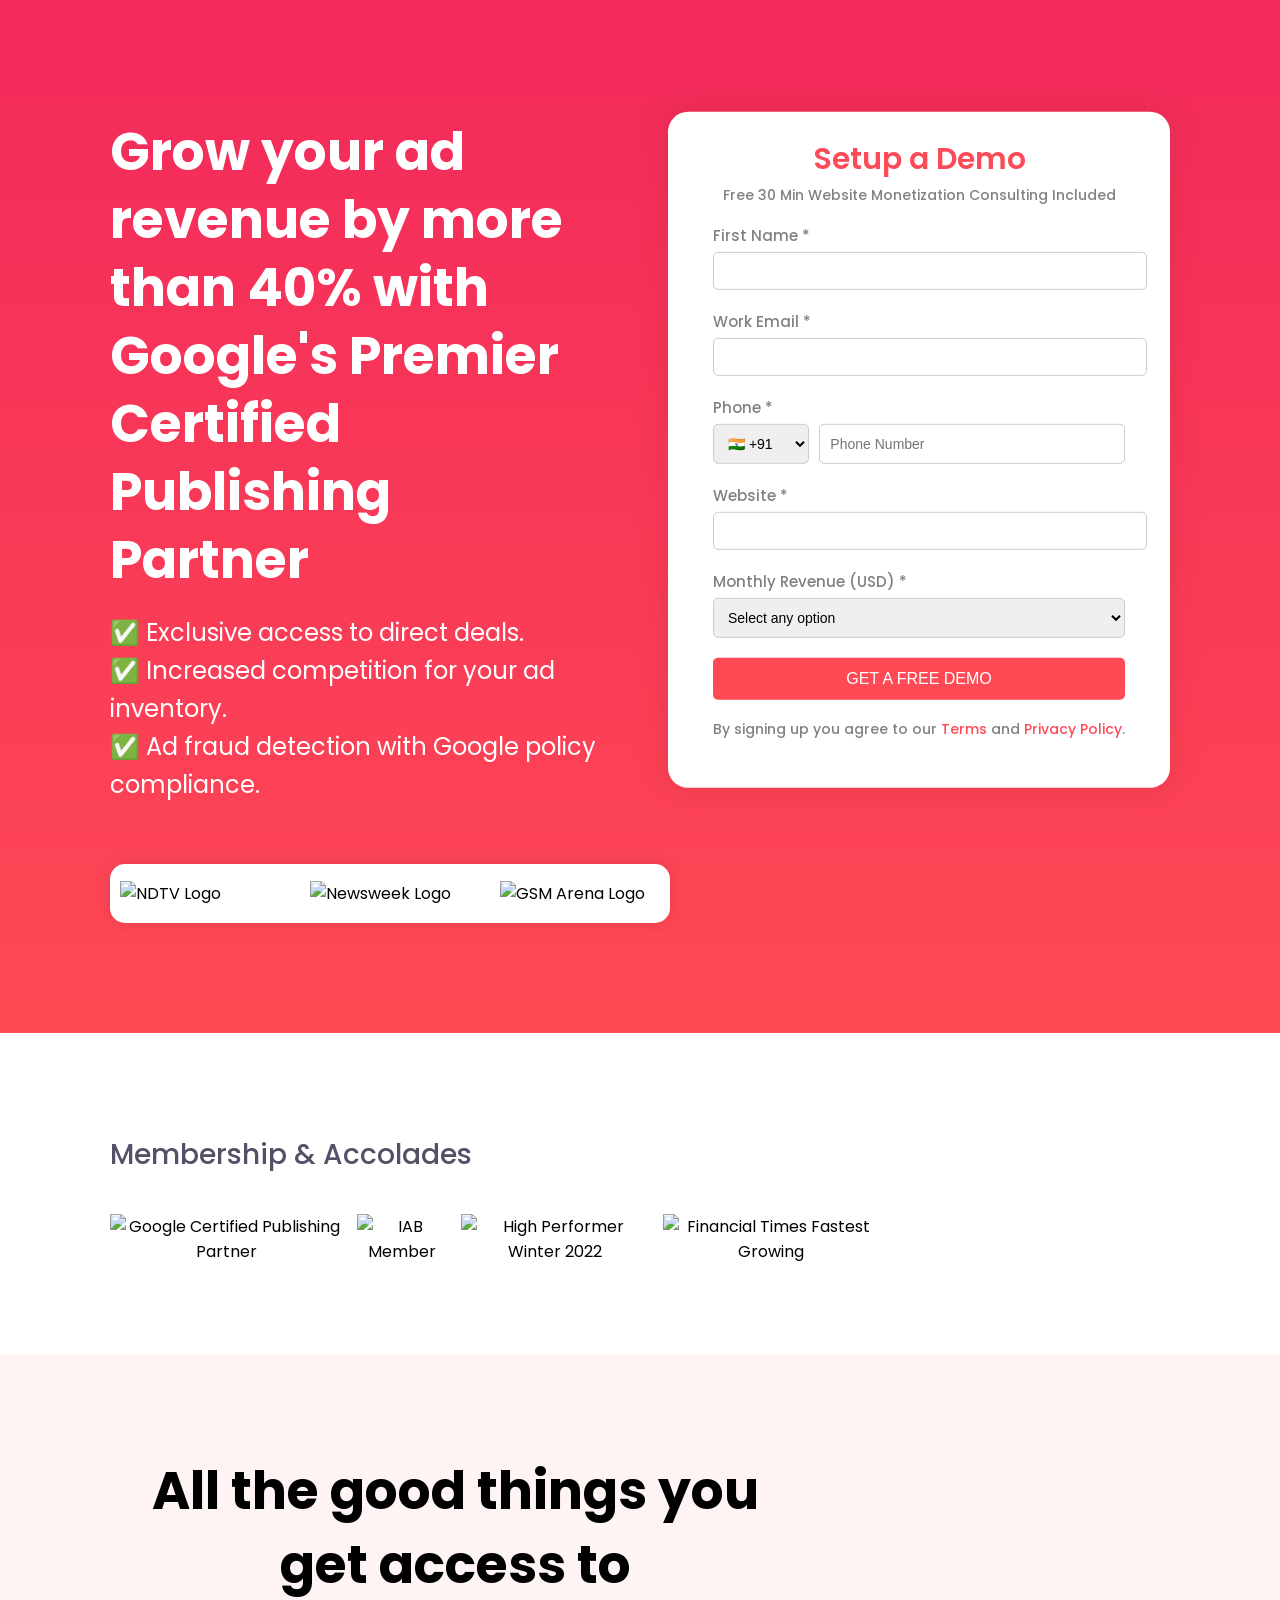
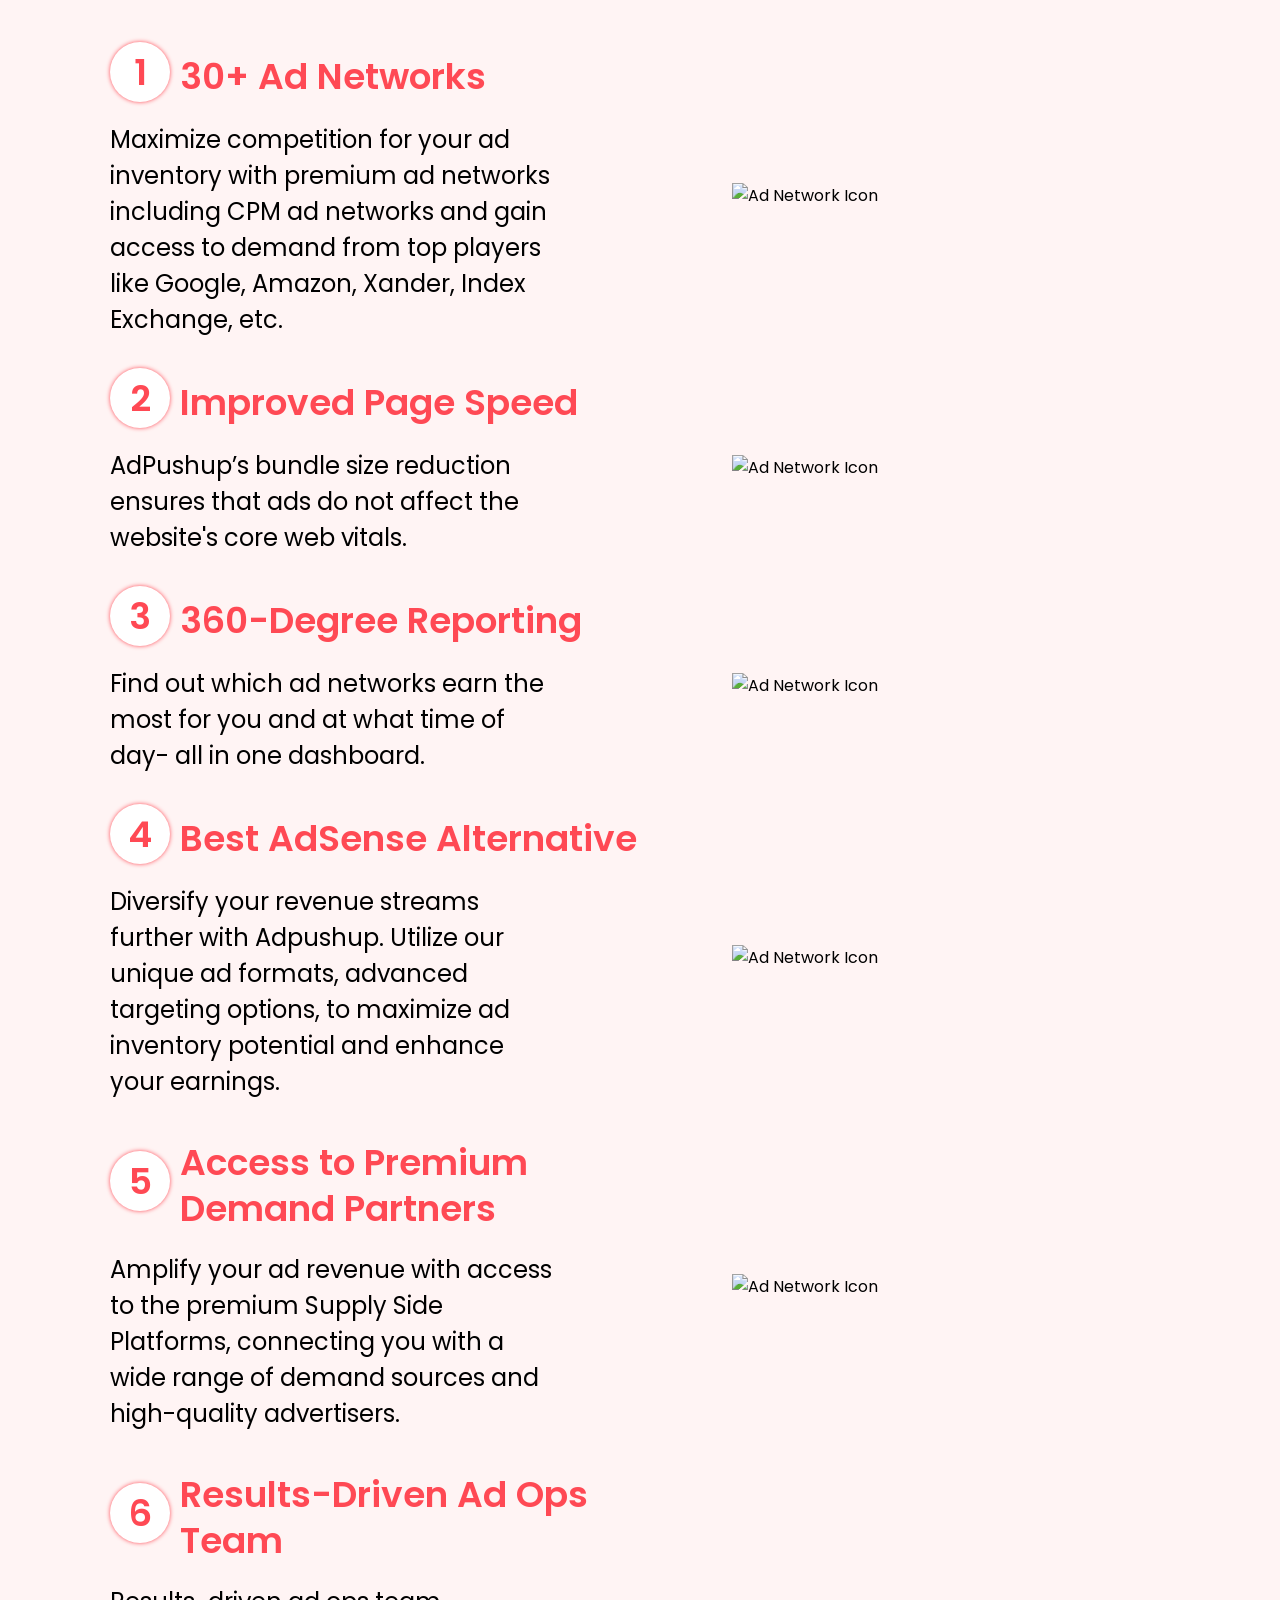
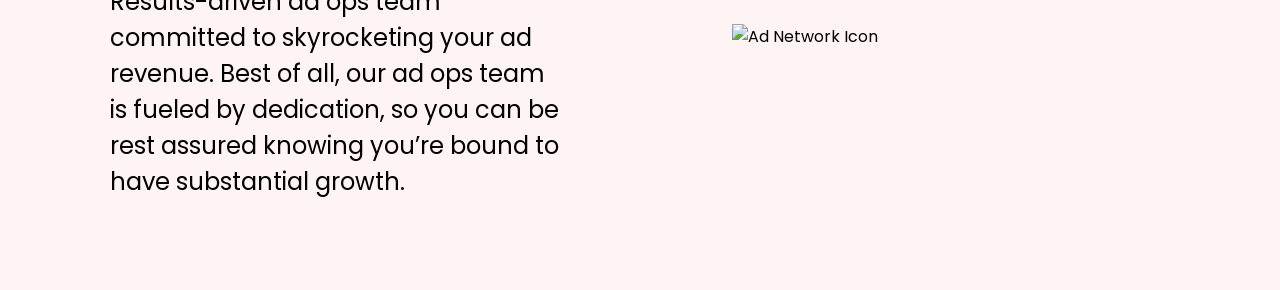
==== index.html @ ae507a61 "Some fixes" ====
<!DOCTYPE html>
<html lang="en">
  <head>
    <meta charset="UTF-8" />
    <meta name="viewport" content="width=device-width, initial-scale=1.0" />
    <link rel="stylesheet" href="./styles.css" />
    <!-- Swiper CSS -->
    <link
      rel="stylesheet"
      href="https://unpkg.com/swiper/swiper-bundle.min.css"
    />

    <title>Landing Page</title>
  </head>
  <body>
    <!-- Hero Section -->
    <section id="hero-section" class="hero-main_wrapper fade-in">
      <img
        class="main_logo"
        src="https://www.adpushup.com/publisher/wp-content/uploads/2021/06/AdPushup_Logo_New_Reverse.svg"
        alt=""
      />

      <h2 class="hero_text">
        Grow your ad revenue by more than 40% with Google's Premier Certified
        Publishing Partner
      </h2>

      <div class="facilities_main_wrapper">
        <div class="facility_item">✅ Exclusive access to direct deals.</div>
        <div class="facility_item">
          ✅ Increased competition for your ad inventory.
        </div>
        <div class="facility_item">
          ✅ Ad fraud detection with Google policy compliance.
        </div>
      </div>

      <div class="swiper-container logo-slider">
        <div class="swiper-wrapper">
          <div class="swiper-slide">
            <img
              src="https://www.adpushup.com/publisher/wp-content/uploads/2021/06/3.png"
              alt="NDTV Logo"
            />
          </div>
          <div class="swiper-slide">
            <img
              src="https://www.adpushup.com/publisher/wp-content/uploads/2021/06/5.png"
              alt="Newsweek Logo"
            />
          </div>
          <div class="swiper-slide">
            <img
              src="https://www.adpushup.com/publisher/wp-content/uploads/2021/06/6.png"
              alt="GSM Arena Logo"
            />
          </div>
          <div class="swiper-slide">
            <img
              src="https://www.adpushup.com/publisher/wp-content/uploads/2021/06/3.png"
              alt="NDTV Logo"
            />
          </div>
          <div class="swiper-slide">
            <img
              src="https://www.adpushup.com/publisher/wp-content/uploads/2021/06/5.png"
              alt="Newsweek Logo"
            />
          </div>
          <div class="swiper-slide">
            <img
              src="https://www.adpushup.com/publisher/wp-content/uploads/2021/06/6.png"
              alt="GSM Arena Logo"
            />
          </div>
        </div>
      </div>
    </section>

    <!-- Membership & Accolades Section -->
    <section class="membership-section fade-in-section">
      <h2>Membership & Accolades</h2>

      <div class="accolades-container">
        <div class="accolade">
          <img
            src="https://www.adpushup.com/publisher/wp-content/uploads/2023/07/premier_badge_large-1.png"
            alt="Google Certified Publishing Partner"
            class="google_certificates"
            width="262"
            height="98"
          />
        </div>
        <div class="accolade">
          <img
            src="https://www.adpushup.com/publisher/wp-content/uploads/2021/06/IAB-Member-Seal@2x.png"
            alt="IAB Member"
            class="IAB_member"
            width="120"
            height="124"
          />
        </div>
        <div class="accolade">
          <img
            src="https://www.adpushup.com/publisher/wp-content/uploads/2021/12/medal-1.png"
            alt="High Performer Winter 2022"
            class="high_performer_winter"
            width="94"
            height="122"
          />
        </div>
        <div class="accolade">
          <img
            src="https://www.adpushup.com/publisher/wp-content/uploads/2022/05/FT_US_FGC2022_RGB-1-e1653280034769.png"
            alt="Financial Times Fastest Growing"
            width="262"
            height="69"
          />
        </div>
      </div>
    </section>

    <!-- Features section -->
    <section class="features-section">
      <div style="max-width: 768px; width: 100%">
        <h2 class="fade-in-section">All the good things you get access to</h2>

        <div class="feature_items">
          <div class="feature-item fade-in-section">
            <div class="feature-content">
              <div style="display: flex; align-items: center">
                <div class="feature-number">
                  <span>1</span>
                </div>

                <h3 class="feature-heading">30+ Ad Networks</h3>
              </div>

              <div class="feature-text">
                <p>
                  Maximize competition for your ad inventory with premium ad
                  networks including CPM ad networks and gain access to demand
                  from top players like Google, Amazon, Xander, Index Exchange,
                  etc.
                </p>
              </div>
            </div>
            <div class="feature-icon">
              <img
                src="https://www.adpushup.com/publisher/wp-content/uploads/2021/06/New-Ad-Networks-1.png"
                alt="Ad Network Icon"
                width="215"
                height="215"
              />
            </div>
          </div>

          <div class="feature-item fade-in-section">
            <div class="feature-content">
              <div style="display: flex; align-items: center">
                <div class="feature-number">
                  <span>2</span>
                </div>

                <h3 class="feature-heading">Improved Page Speed</h3>
              </div>

              <div class="feature-text">
                <p>
                  AdPushup’s bundle size reduction ensures that ads do not
                  affect the website's core web vitals.
                </p>
              </div>
            </div>
            <div class="feature-icon">
              <img
                src="https://www.adpushup.com/publisher/wp-content/uploads/2021/06/Improved-Paged-Vitals.png"
                alt="Ad Network Icon"
                width="215"
                height="215"
              />
            </div>
          </div>

          <div class="feature-item fade-in-section">
            <div class="feature-content">
              <div style="display: flex; align-items: center">
                <div class="feature-number">
                  <span>3</span>
                </div>

                <h3 class="feature-heading">360-Degree Reporting</h3>
              </div>

              <div class="feature-text">
                <p>
                  Find out which ad networks earn the most for you and at what
                  time of day- all in one dashboard.
                </p>
              </div>
            </div>
            <div class="feature-icon">
              <img
                src="https://www.adpushup.com/publisher/wp-content/uploads/2021/06/360-Analytics-and-Reporting.png"
                alt="Ad Network Icon"
                width="215"
                height="215"
              />
            </div>
          </div>

          <div class="feature-item fade-in-section">
            <div class="feature-content">
              <div style="display: flex; align-items: center">
                <div class="feature-number">
                  <span>4</span>
                </div>

                <h3 class="feature-heading">Best AdSense Alternative</h3>
              </div>

              <div class="feature-text">
                <p>
                  Diversify your revenue streams further with Adpushup. Utilize
                  our unique ad formats, advanced targeting options, to maximize
                  ad inventory potential and enhance your earnings.
                </p>
              </div>
            </div>
            <div class="feature-icon">
              <img
                src="https://www.adpushup.com/publisher/wp-content/uploads/2023/08/image_2023_08_10T06_28_01_943Z-3-e1723121734849.png"
                alt="Ad Network Icon"
                width="215"
                height="215"
              />
            </div>
          </div>

          <div class="feature-item fade-in-section">
            <div class="feature-content">
              <div style="display: flex; align-items: center">
                <div class="feature-number">
                  <span>5</span>
                </div>

                <h3 class="feature-heading">
                  Access to Premium Demand Partners
                </h3>
              </div>

              <div class="feature-text">
                <p>
                  Amplify your ad revenue with access to the premium Supply Side
                  Platforms, connecting you with a wide range of demand sources
                  and high-quality advertisers.
                </p>
              </div>
            </div>
            <div class="feature-icon">
              <img
                src="https://www.adpushup.com/publisher/wp-content/uploads/2023/08/image_2023_08_10T06_28_06_429Z-3.png"
                alt="Ad Network Icon"
                width="215"
                height="215"
              />
            </div>
          </div>

          <div class="feature-item fade-in-section">
            <div class="feature-content">
              <div style="display: flex; align-items: center">
                <div class="feature-number">
                  <span>6</span>
                </div>

                <h3 class="feature-heading">Results-Driven Ad Ops Team</h3>
              </div>

              <div class="feature-text">
                <p>
                  Results-driven ad ops team committed to skyrocketing your ad
                  revenue. Best of all, our ad ops team is fueled by dedication,
                  so you can be rest assured knowing you’re bound to have
                  substantial growth.
                </p>
              </div>
            </div>
            <div class="feature-icon">
              <img
                src="https://www.adpushup.com/publisher/wp-content/uploads/2023/08/networking-1-1-150x150.png"
                alt="Ad Network Icon"
                width="215"
                height="215"
              />
            </div>
          </div>
        </div>
      </div>
    </section>

    <!-- Demo Form Section -->
    <div class="form-container">
      <h2>Setup a Demo</h2>
      <p>Free 30 Min Website Monetization Consulting Included</p>

      <form id="demoForm">
        <div>
          <label for="firstName">First Name <span>*</span></label>
          <input type="text" id="firstName" name="firstName" />
          <span class="error-message" id="firstNameError"></span>
        </div>

        <div>
          <label for="email">Work Email <span>*</span></label>
          <input type="email" id="email" name="email" />
          <span class="error-message" id="emailError"></span>
        </div>

        <div>
          <label for="phone">Phone <span>*</span></label>
          <div class="phone-input">
            <select id="countryCode">
              <option value="+91">🇮🇳 +91</option>
            </select>
            <input
              type="tel"
              id="phone"
              name="phone"
              placeholder="Phone Number"
            />
          </div>
          <span class="error-message" id="phoneError"></span>
        </div>

        <div>
          <label for="website">Website <span>*</span></label>
          <input type="url" id="website" name="website" />
          <span class="error-message" id="websiteError"></span>
        </div>

        <div>
          <label for="revenue">Monthly Revenue (USD) <span>*</span></label>
          <select id="revenue" name="revenue">
            <option value="">Select any option</option>
            <option value="1k-5k">1k-5k</option>
            <option value="5k-10k">5k-10k</option>
            <option value="10k-50k">10k-50k</option>
            <option value="50k+">50k+</option>
          </select>
          <span class="error-message" id="revenueError"></span>
        </div>

        <button type="submit">GET A FREE DEMO</button>
      </form>

      <p class="terms">
        By signing up you agree to our <a href="#">Terms</a> and
        <a href="#">Privacy Policy</a>.
      </p>
    </div>

    <div id="toast" class="toast">Form submitted successfully!</div>

    <!-- Scrips -->
    <script src="https://unpkg.com/swiper/swiper-bundle.min.js"></script>
    <script src="script.js"></script>
  </body>
</html>
---- styles.css ----
@import url('https://fonts.googleapis.com/css2?family=Poppins:ital,wght@0,100;0,200;0,300;0,400;0,500;0,600;0,700;0,800;0,900;1,100;1,200;1,300;1,400;1,500;1,600;1,700;1,800;1,900&display=swap');

body,
:root {
    margin: 0;
    padding: 0;
    font-family: Poppins;
    overflow-x: hidden;
}

/* Hero section styles  */
.hero-main_wrapper {
    padding: 50px 110px 110px;
    background-color: transparent;
    background-image: linear-gradient(360deg, #ff4954 0%, #f2295b 100%);
    min-height: calc(100vh - 160px);
}

.logo {
    vertical-align: middle;
    display: inline-block;
    height: 57px;
    max-width: 100%;
    border: none;
    border-radius: 0;
    box-shadow: none;
    width: 231px !important;
}

.hero_text {
    color: #fff;
    font-size: 52px;
    font-weight: 700;
    text-transform: none;
    line-height: 68px;
    letter-spacing: 0px;
    max-width: 470px;
    margin-bottom: 20px;
}

.facilities_main_wrapper {
    color: #fff;
    font-family: "Poppins", Sans-serif;
    font-size: 24px;
    font-weight: 400;
    text-transform: none;
    line-height: 38px;
    letter-spacing: 0px;
    max-width: 540px;
}

.facility_item {
    display: flex;
    align-items: center;
    gap: 10px;
}

/* Auto slider styles */
.logo-slider {
    max-width: 540px;
    width: 100%;
    padding: 17px 10px;
    background-color: #ffffff;
    border-radius: 15px;
    box-shadow: 0 0 15px rgba(0, 0, 0, 0.1);
    overflow: hidden;
    margin-top: 60px;
}

.swiper-slide {
    display: flex;
    justify-content: center;
    align-items: center;
}

.swiper-slide img {
    width: auto;
    height: 36px;
    object-fit: contain;
}


/* Membership & Accolades Section styles */
.membership-section {
    width: 80%;
    max-width: 768px;
    background-color: #ffffff;
    border-radius: 10px;
    text-align: center;
    padding: 80px 110px 90px;
}

.membership-section h2 {
    margin-bottom: 40px;
    text-align: left;
    color: #554f67;
    font-family: "Poppins", Sans-serif;
    font-size: 28px;
    font-weight: 500;
    line-height: 38px;
}

.accolades-container {
    display: flex;
    justify-content: space-between;
    gap: 14px;
    align-items: center;
}

.accolade {
    transition: transform 0.3s ease;
}

.accolade:hover {
    transform: translateY(-5px);
}

/* Features Section Styles */
.features-section {
    padding: 100px 110px 90px;
    background-color: #fff4f4;
}

.features-section h2 {
    color: #000;
    font-size: 52px;
    font-weight: 700;
    line-height: 74px;
    letter-spacing: 0px;
    text-align: center;
    max-width: 90%;
    margin: 0px;
    margin-bottom: 50px;
}

.feature_items {
    display: flex;
    flex-direction: column;
    align-items: start;
    gap: 40px;
}

.feature-item {
    display: flex;
    justify-content: space-between;
    align-items: center;
    border-radius: 10px;
    gap: 50px;
    width: 100%;
}

.feature-content {
    display: flex;
    text-align: left;
    gap: 20px;
    max-width: 70%;
    flex-direction: column;
}

.feature-number {
    font-weight: 600;
    min-height: 60px;
    min-width: 60px;
    height: 60px;
    width: 60px;
    border: none;
    border-radius: 100px;
    display: inline-block;
    vertical-align: middle;
    box-shadow: 0 0 4px #ff4954;
    text-align: center;
    line-height: 62px;
    margin-right: 10px;
    background: #fff;
    font-family: "Poppins", Sans-serif;
    font-size: 36px;
    margin-top: -10px;
    color: #ff4954;
}

.feature-heading {
    color: #ff4954;
    font-family: "Poppins", Sans-serif;
    font-size: 36px;
    font-weight: 600;
    text-transform: none;
    line-height: 46px;
    letter-spacing: 0px;
    margin: 0px;
    max-width: 690px;
}

.feature-text {
    color: #000;
    font-family: "Poppins", Sans-serif;
    font-size: 24px;
    font-weight: 400;
    line-height: 36px;
    margin: 0px;
    max-width: 450px;
}

.feature-text p {
    margin: 0px;
}

@media screen and (max-width: 768px) {
    .feature-item {
        flex-direction: column;
        text-align: center;
    }

    .feature-content {
        max-width: 100%;
        justify-content: center;
    }

    .feature-icon {
        margin-top: 20px;
    }
}

/* Demo form styles */
.form-container {
    text-align: center;
    top: 50%;
    transform: translatey(-50%);
    z-index: 9999999;
    max-width: 576px;
    background-color: #fff;
    margin-left: auto;
    padding: 20px 45px 30px;
    border-radius: 20px;
    box-shadow: 0 0 30px rgb(165 42 50 / 26%);
    text-align: center;
    position: fixed !important;
    right: 110px;
}

.form-container h2 {
    color: #fc4b58;
    font-size: 30px !important;
    line-height: 54px;
    font-family: 'Poppins', sans-serif !important;
    font-weight: 600;
    margin-bottom: 10px;
    margin: 0px;
}

.form-container p {
    color: #818181;
    font-weight: 500;
    line-height: 34px;
    font-size: 14px !important;
    line-height: 1.3;
    margin: 0px;
    margin-bottom: 20px;
}

#demoForm {
    display: flex;
    flex-direction: column;
    gap: 20px;
}

#demoForm h2 {
    color: #FF4A55;
}

#demoForm p {
    font-size: 14px;
    color: #777;
    margin-bottom: 30px;
}

#demoForm label {
    color: #818181;
    font-size: 15px;
    display: block;
    margin-bottom: 5px;
    font-weight: 500;
    text-align: start;
}

#demoForm input,
#demoForm select {
    width: 100%;
    padding: 10px;
    border: 1px solid #ccc;
    border-radius: 5px;
    font-size: 14px;
}

#demoForm input:focus,
#demoForm select:focus {
    border-color: #FF4A55;
    outline: none;
}

#demoForm button {
    background-color: #FF4A55;
    color: white;
    border: none;
    padding: 12px;
    width: 100%;
    font-size: 16px;
    border-radius: 5px;
    cursor: pointer;
}

#demoForm button:hover {
    background-color: #e73a48;
}

.phone-input {
    display: flex;
}

.phone-input select {
    width: 130px !important;
    margin-right: 10px;
}

.terms {
    font-size: 12px !important;
    color: #777;
    margin-top: 20px !important;
}

.terms a {
    color: #FF4A55;
    text-decoration: none;
}

.toast {
    visibility: hidden;
    min-width: 250px;
    background-color: #5cb85c;
    color: white;
    text-align: center;
    border-radius: 5px;
    padding: 16px;
    position: fixed;
    top: 20px;
    right: 20px;
    z-index: 100;
}

.toast.show {
    visibility: visible;
    animation: fadeInOut 4s ease;
}

.error-message {
    color: red;
    font-size: 12px;
    display: none;
    text-align: start;
}

@keyframes fadeInOut {

    0%,
    100% {
        opacity: 0;
    }

    10%,
    90% {
        opacity: 1;
    }
}

/* On scroll fade animation */
.fade-in-section {
    opacity: 0;
    transform: translateY(20px);
    transition: opacity 1s ease-out, transform 1s ease-out;
}

.fade-in-section.visible {
    opacity: 1;
    transform: translateY(0);
}

/* Animations */
.fade-in {
    opacity: 0;
    animation: fadeIn 1s ease-in-out forwards;
}

@keyframes fadeIn {
    from {
        opacity: 0;
    }

    to {
        opacity: 1;
    }
}
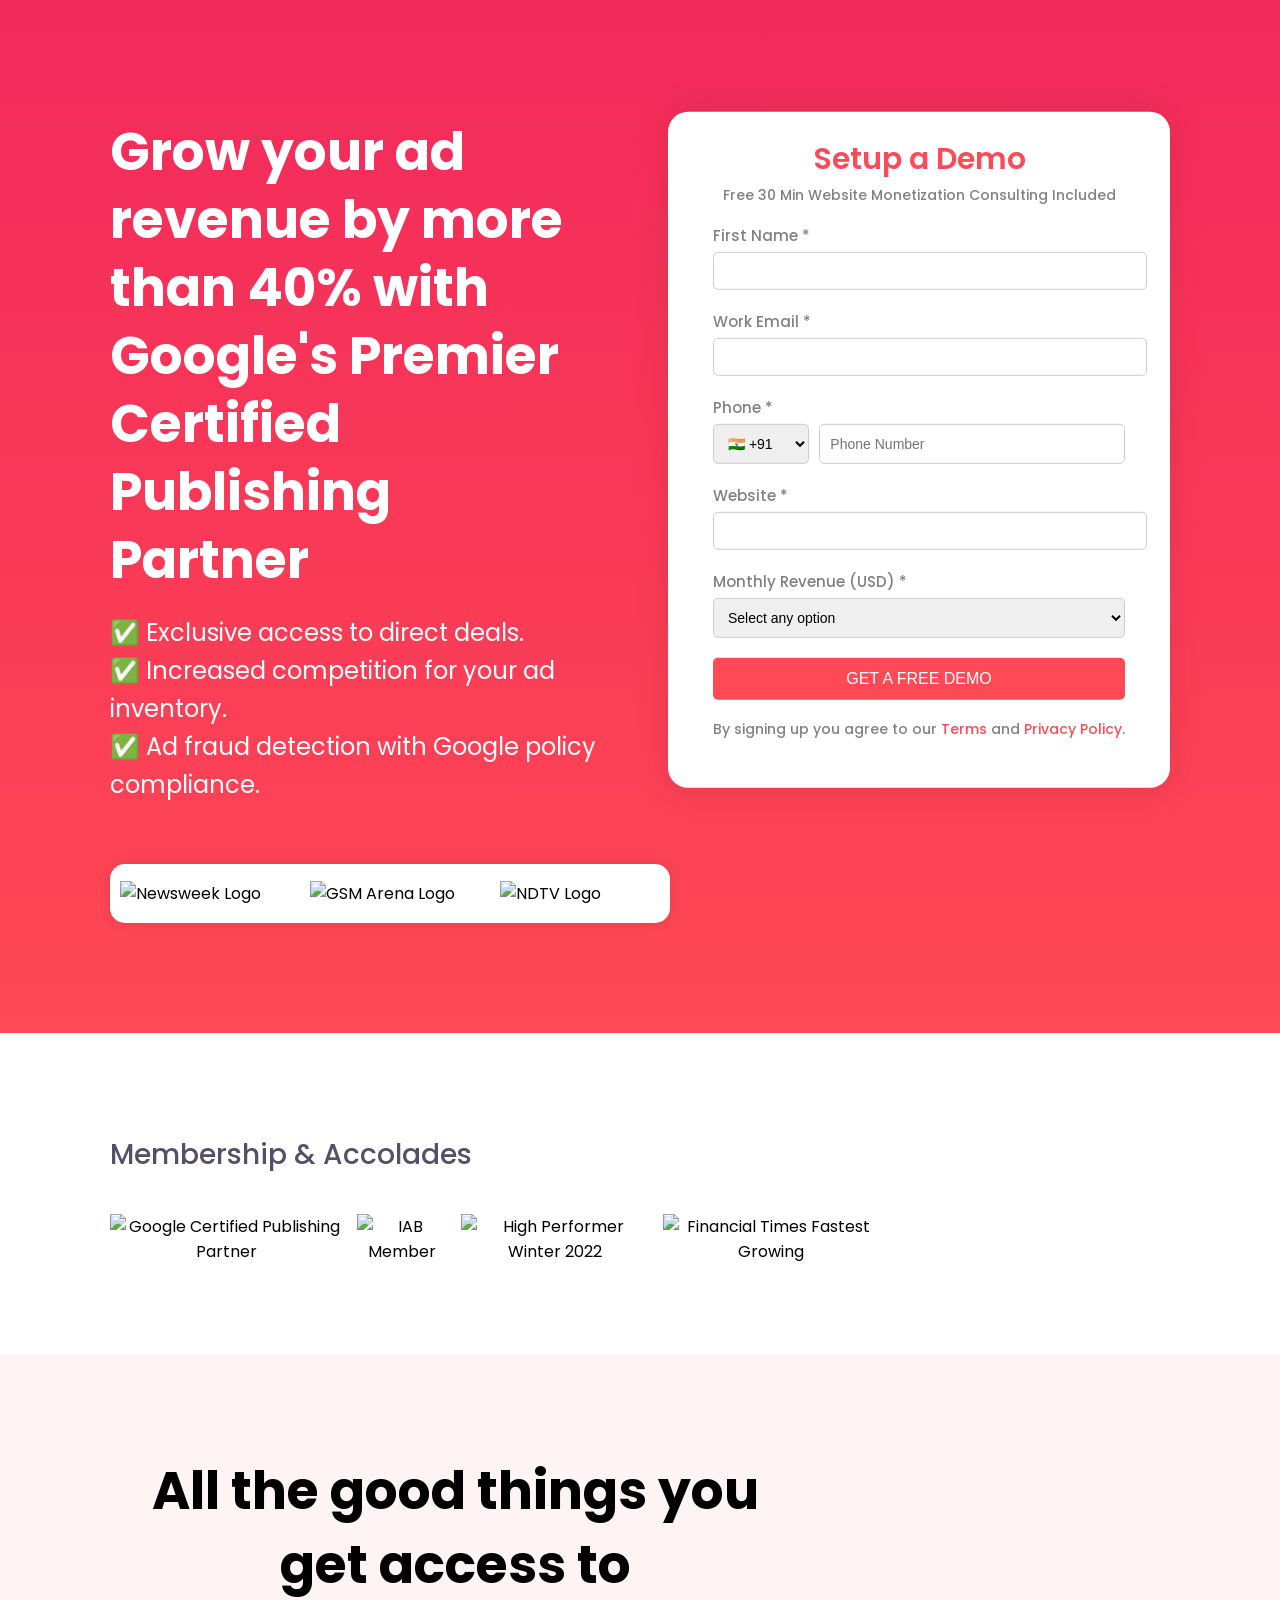
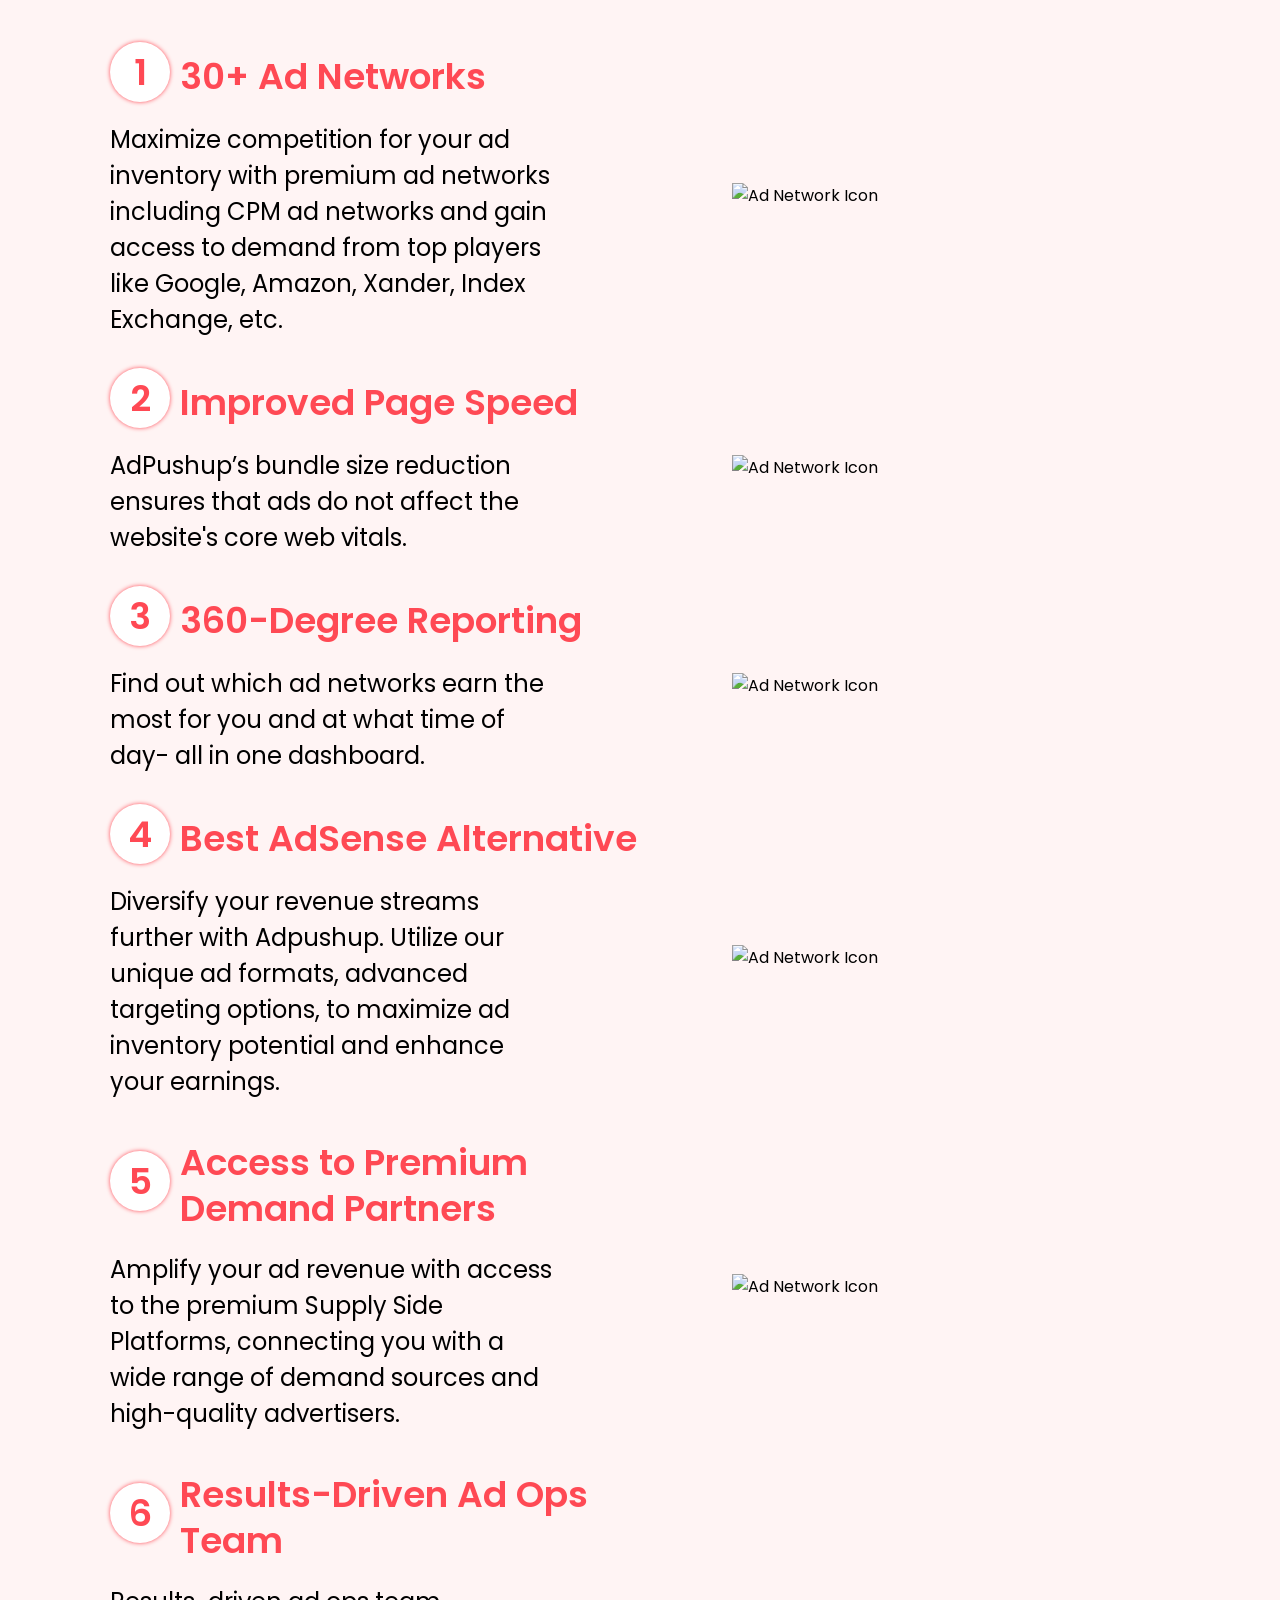
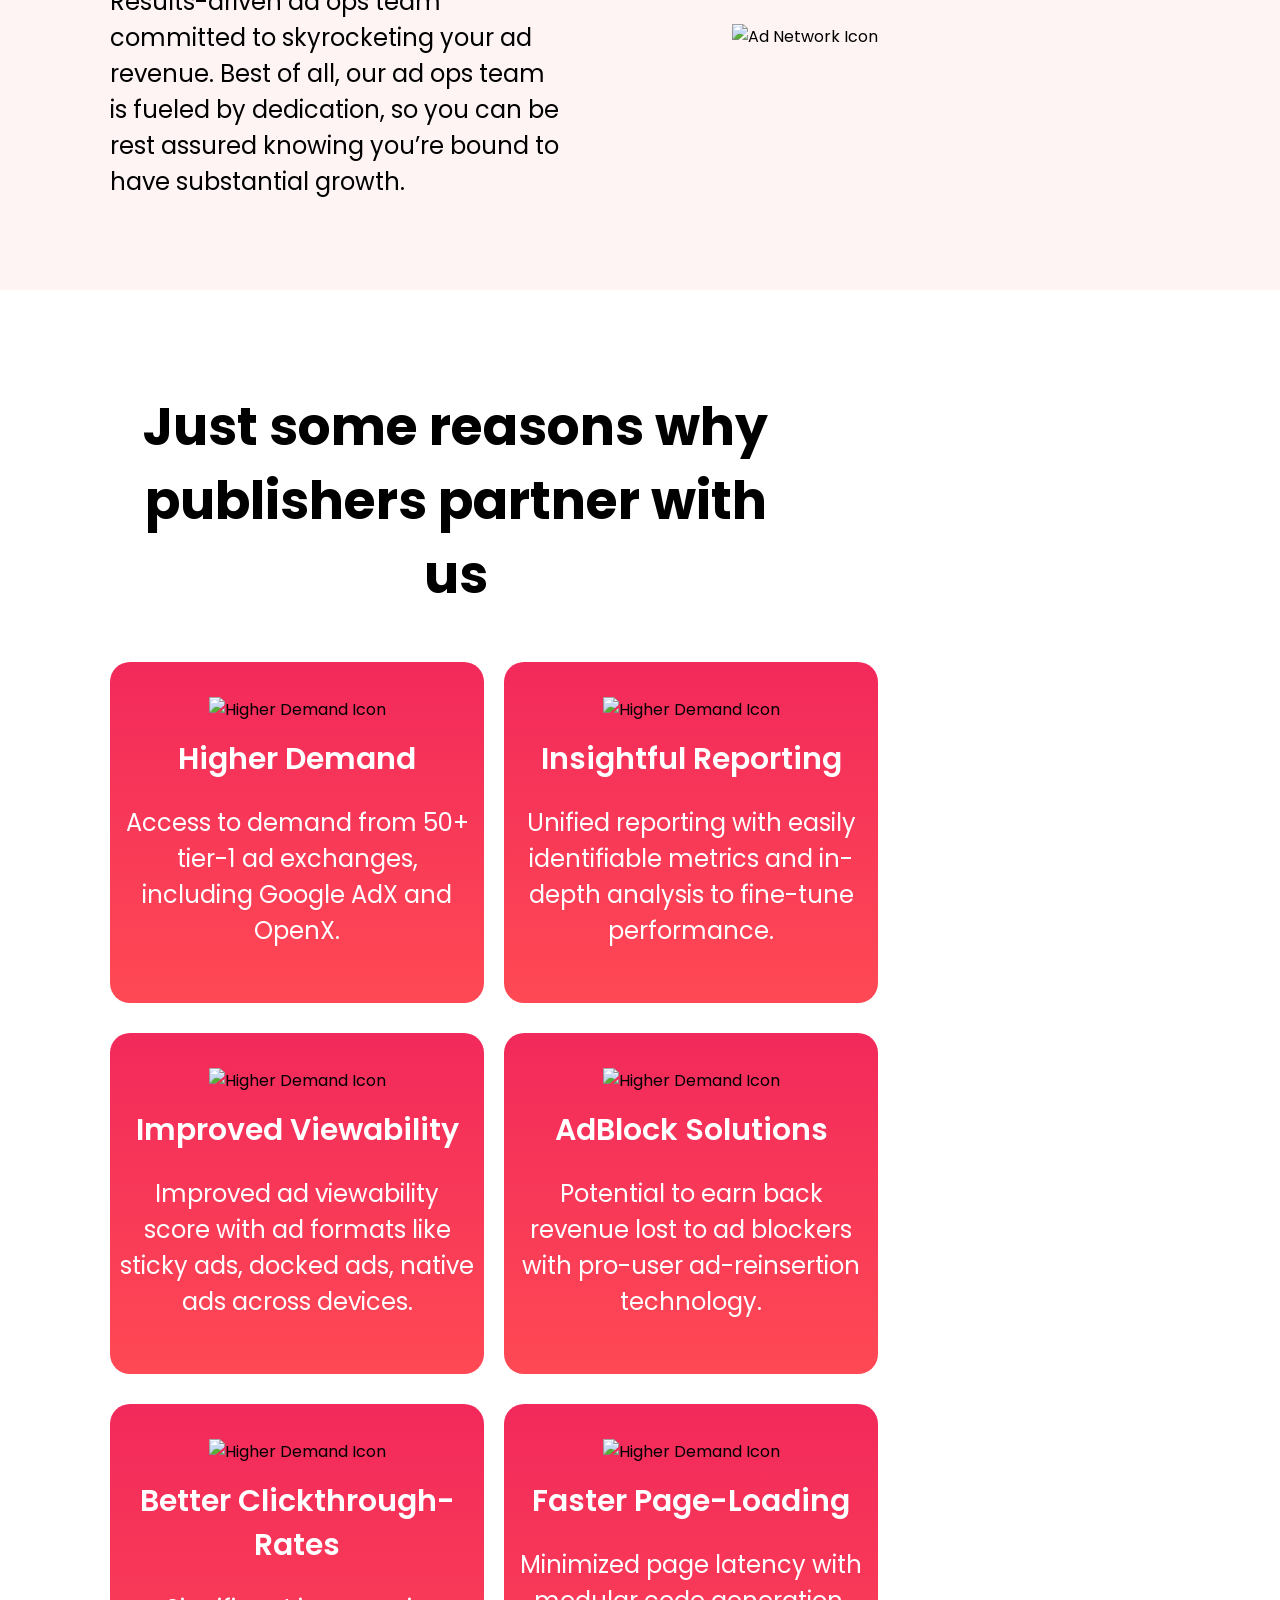
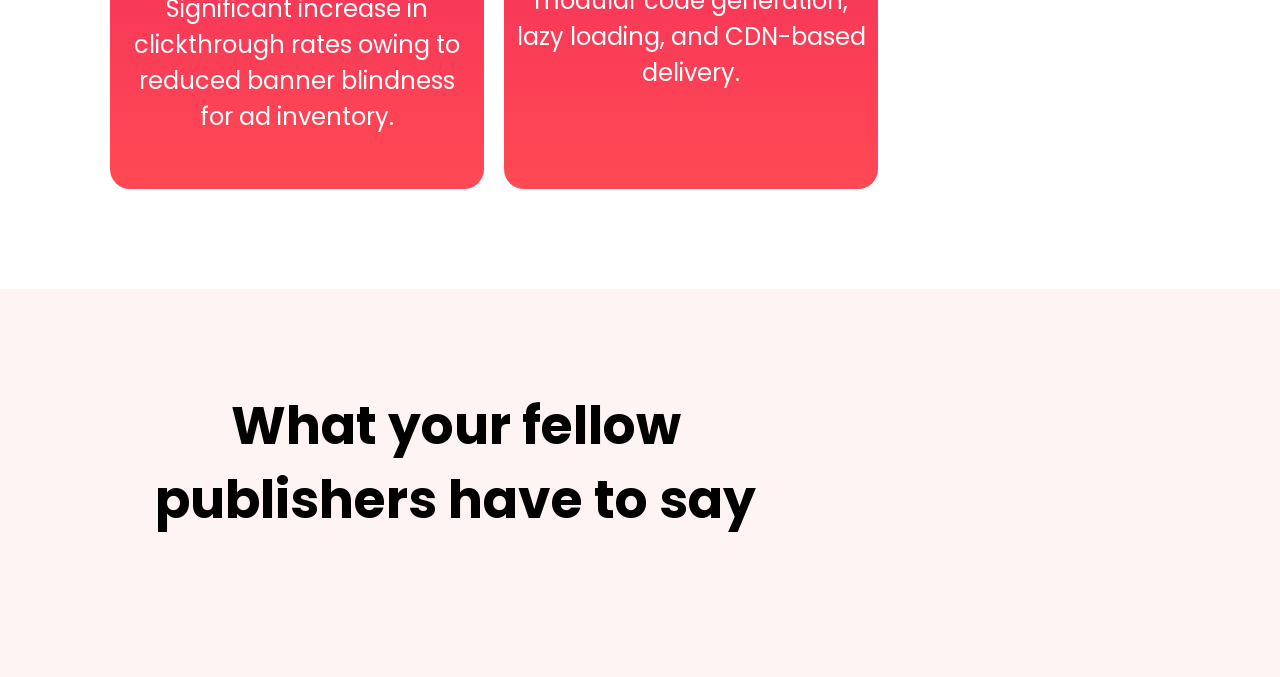
==== commit 7f39494b: "Design reasons section" ====
--- a/index.html
+++ b/index.html
@@ -300,6 +300,109 @@
       </div>
     </section>
 
+    <!-- Reasons section -->
+    <div class="section-reasons">
+      <h2>Just some reasons why publishers partner with us</h2>
+
+      <div style="display: flex; flex-direction: column; gap: 20px">
+        <div class="cards-container">
+          <div class="card fade-in-section">
+            <div class="card-icon">
+              <img
+                src="https://www.adpushup.com/publisher/wp-content/uploads/2021/05/Higher_Demand.svg"
+                alt="Higher Demand Icon"
+              />
+            </div>
+            <h3>Higher Demand</h3>
+            <p>
+              Access to demand from 50+ tier-1 ad exchanges, including Google
+              AdX and OpenX.
+            </p>
+          </div>
+
+          <div class="card fade-in-section">
+            <div class="card-icon">
+              <img
+                src="https://www.adpushup.com/publisher/wp-content/uploads/2021/05/Insightful-Reporting.svg"
+                alt="Higher Demand Icon"
+              />
+            </div>
+            <h3>Insightful Reporting</h3>
+            <p>
+              Unified reporting with easily identifiable metrics and in-depth
+              analysis to fine-tune performance.
+            </p>
+          </div>
+        </div>
+
+        <div class="cards-container">
+          <div class="card fade-in-section">
+            <div class="card-icon">
+              <img
+                src="https://www.adpushup.com/publisher/wp-content/uploads/2021/05/Improved_Viewability.svg"
+                alt="Higher Demand Icon"
+              />
+            </div>
+            <h3>Improved Viewability</h3>
+            <p>
+              Improved ad viewability score with ad formats like sticky ads,
+              docked ads, native ads across devices.
+            </p>
+          </div>
+
+          <div class="card fade-in-section">
+            <div class="card-icon">
+              <img
+                src="https://www.adpushup.com/publisher/wp-content/uploads/2021/05/AdBlock_Solution.svg"
+                alt="Higher Demand Icon"
+              />
+            </div>
+            <h3>AdBlock Solutions</h3>
+            <p>
+              Potential to earn back revenue lost to ad blockers with pro-user
+              ad-reinsertion technology.
+            </p>
+          </div>
+        </div>
+
+        <div class="cards-container">
+          <div class="card fade-in-section">
+            <div class="card-icon">
+              <img
+                src="https://www.adpushup.com/publisher/wp-content/uploads/2021/05/Insightful-Reporting.svg"
+                alt="Higher Demand Icon"
+              />
+            </div>
+            <h3>Better Clickthrough-Rates</h3>
+            <p>
+              Significant increase in clickthrough rates owing to reduced banner
+              blindness for ad inventory.
+            </p>
+          </div>
+
+          <div class="card fade-in-section">
+            <div class="card-icon">
+              <img
+                src="https://www.adpushup.com/publisher/wp-content/uploads/2021/05/Faster-Page-Loading.svg"
+                alt="Higher Demand Icon"
+              />
+            </div>
+            <h3>Faster Page-Loading</h3>
+            <p>
+              Minimized page latency with modular code generation, lazy loading,
+              and CDN-based delivery.
+            </p>
+          </div>
+        </div>
+      </div>
+    </div>
+
+    <section class="features-section">
+      <div style="max-width: 768px; width: 100%">
+        <h2 class="fade-in-section">What your fellow publishers have to say</h2>
+      </div>
+    </section>
+
     <!-- Demo Form Section -->
     <div class="form-container">
       <h2>Setup a Demo</h2>
--- a/styles.css
+++ b/styles.css
@@ -358,6 +358,84 @@
     text-align: start;
 }
 
+/* Resons section styles */
+.section-reasons {
+    text-align: center;
+    background-color: #fff;
+    padding: 100px 110px 90px;
+    max-width: 768px;
+}
+
+.section-reasons h2 {
+    color: #000;
+    font-size: 52px;
+    font-weight: 700;
+    line-height: 74px;
+    letter-spacing: 0px;
+    text-align: center;
+    max-width: 90%;
+    margin: 0px;
+    margin-bottom: 50px;
+}
+
+.cards-container {
+    display: flex;
+    justify-content: center;
+    gap: 20px;
+}
+
+.card {
+    transition: transform 0.3s;
+    margin: 0 0 10px;
+    padding: 35px 10px 30px;
+    background-color: transparent;
+    background-image: linear-gradient(360deg, #ff4954 0%, #f2295b 100%);
+    border-radius: 20px;
+    width: 50%;
+    transition: all 0.5s ease-in-out;
+}
+
+.card:hover {
+    transform: translateY(-10px);
+}
+
+.card-icon img {
+    width: 120px;
+    height: 120px;
+    margin-bottom: 15px;
+}
+
+.card h3 {
+    color: #fff;
+    font-family: "Poppins", Sans-serif;
+    font-size: 30px;
+    font-weight: 600;
+    line-height: 44px;
+    letter-spacing: 0px;
+    margin: 0px;
+}
+
+.card p {
+    color: #fff;
+    font-family: "Poppins", Sans-serif;
+    font-size: 24px;
+    font-weight: 400;
+    line-height: 36px;
+}
+
+@media (max-width: 768px) {
+    .cards-container {
+        flex-direction: column;
+        align-items: center;
+    }
+
+    .card {
+        width: 100%;
+        max-width: 350px;
+    }
+}
+
+
 @keyframes fadeInOut {
 
     0%,
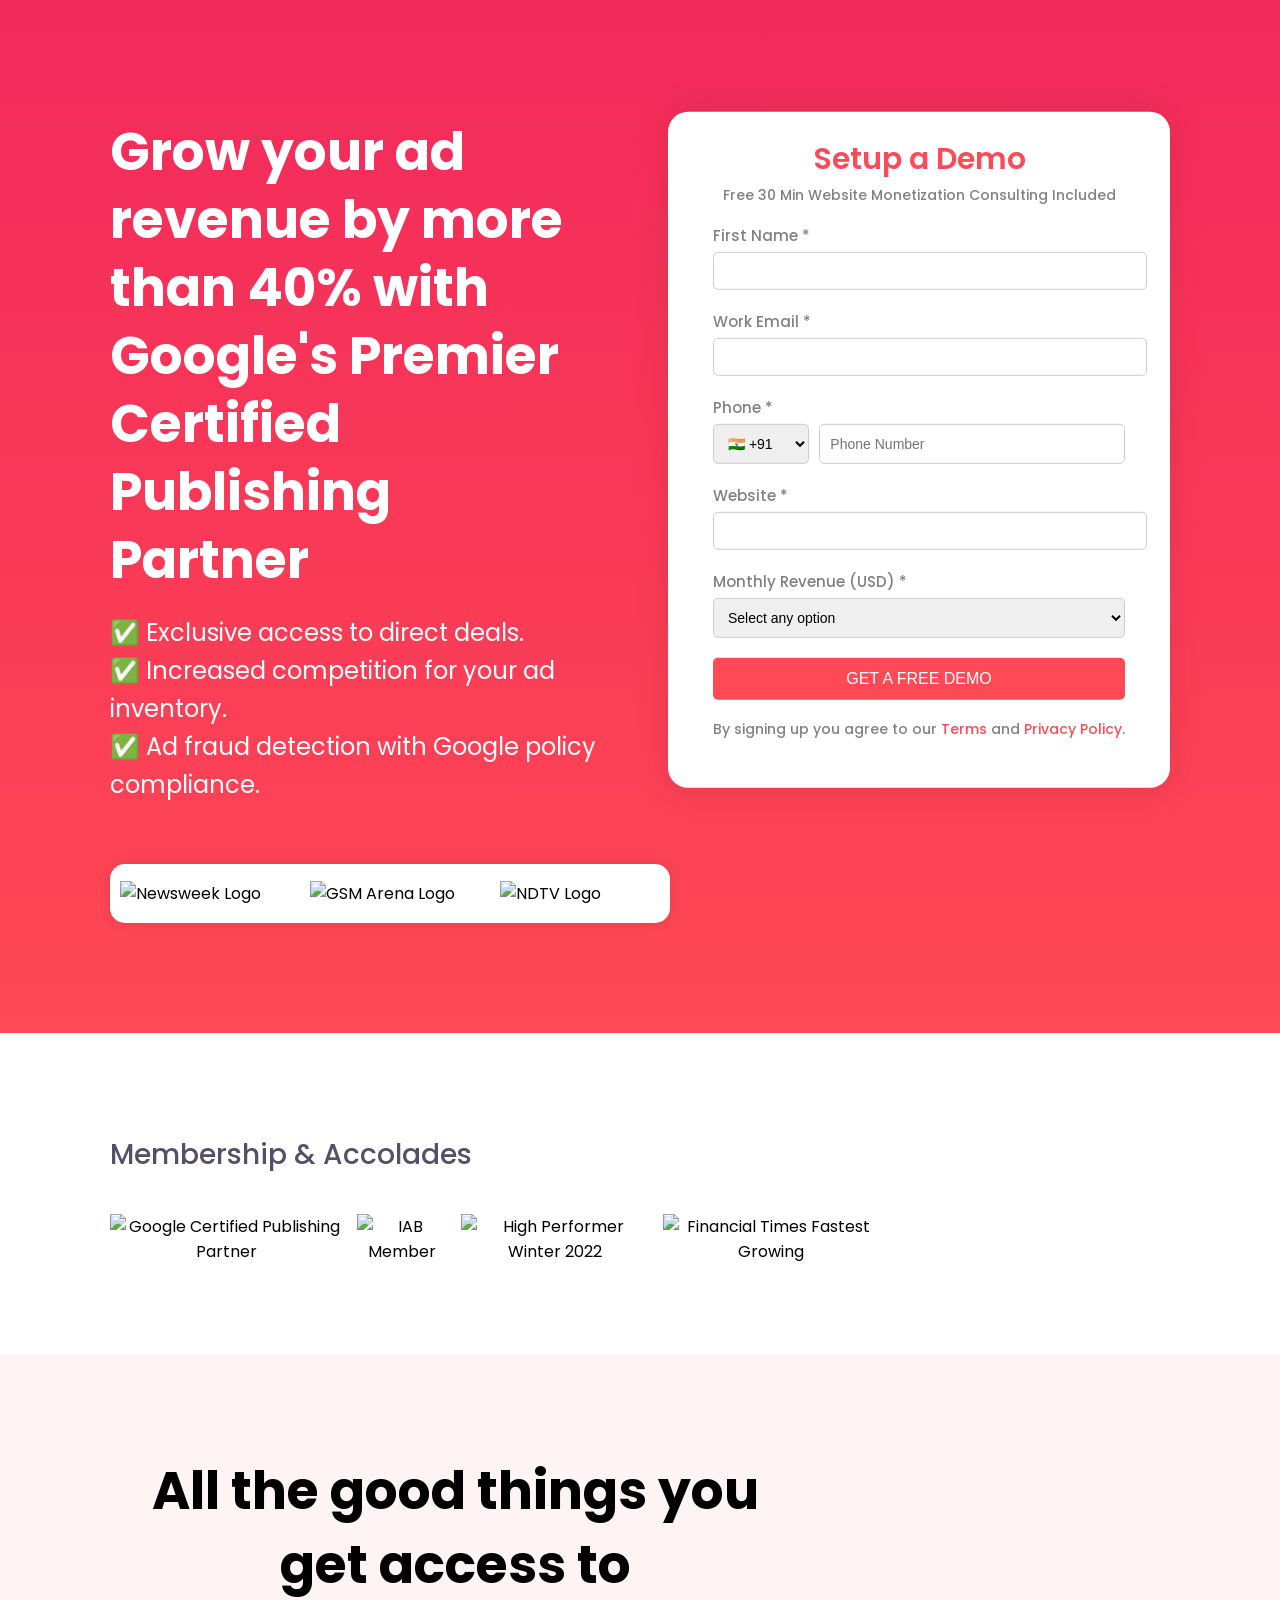
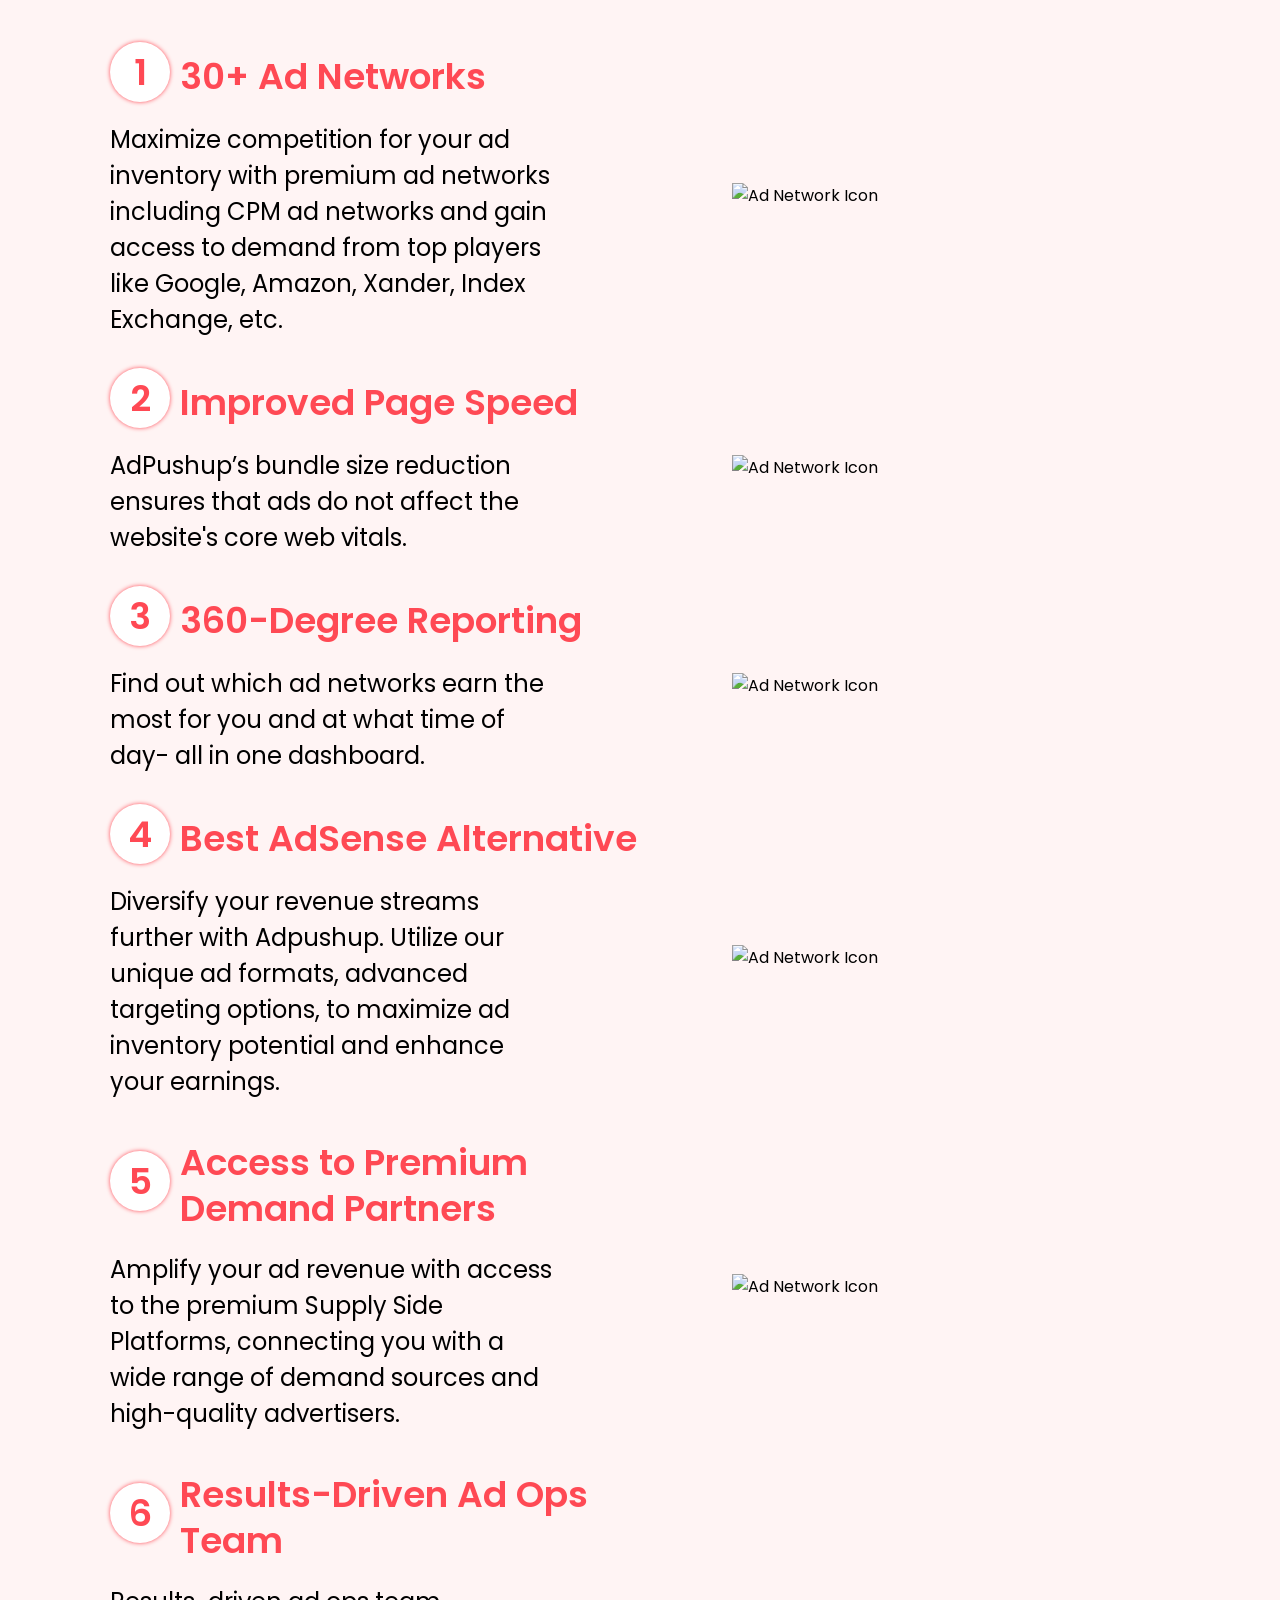
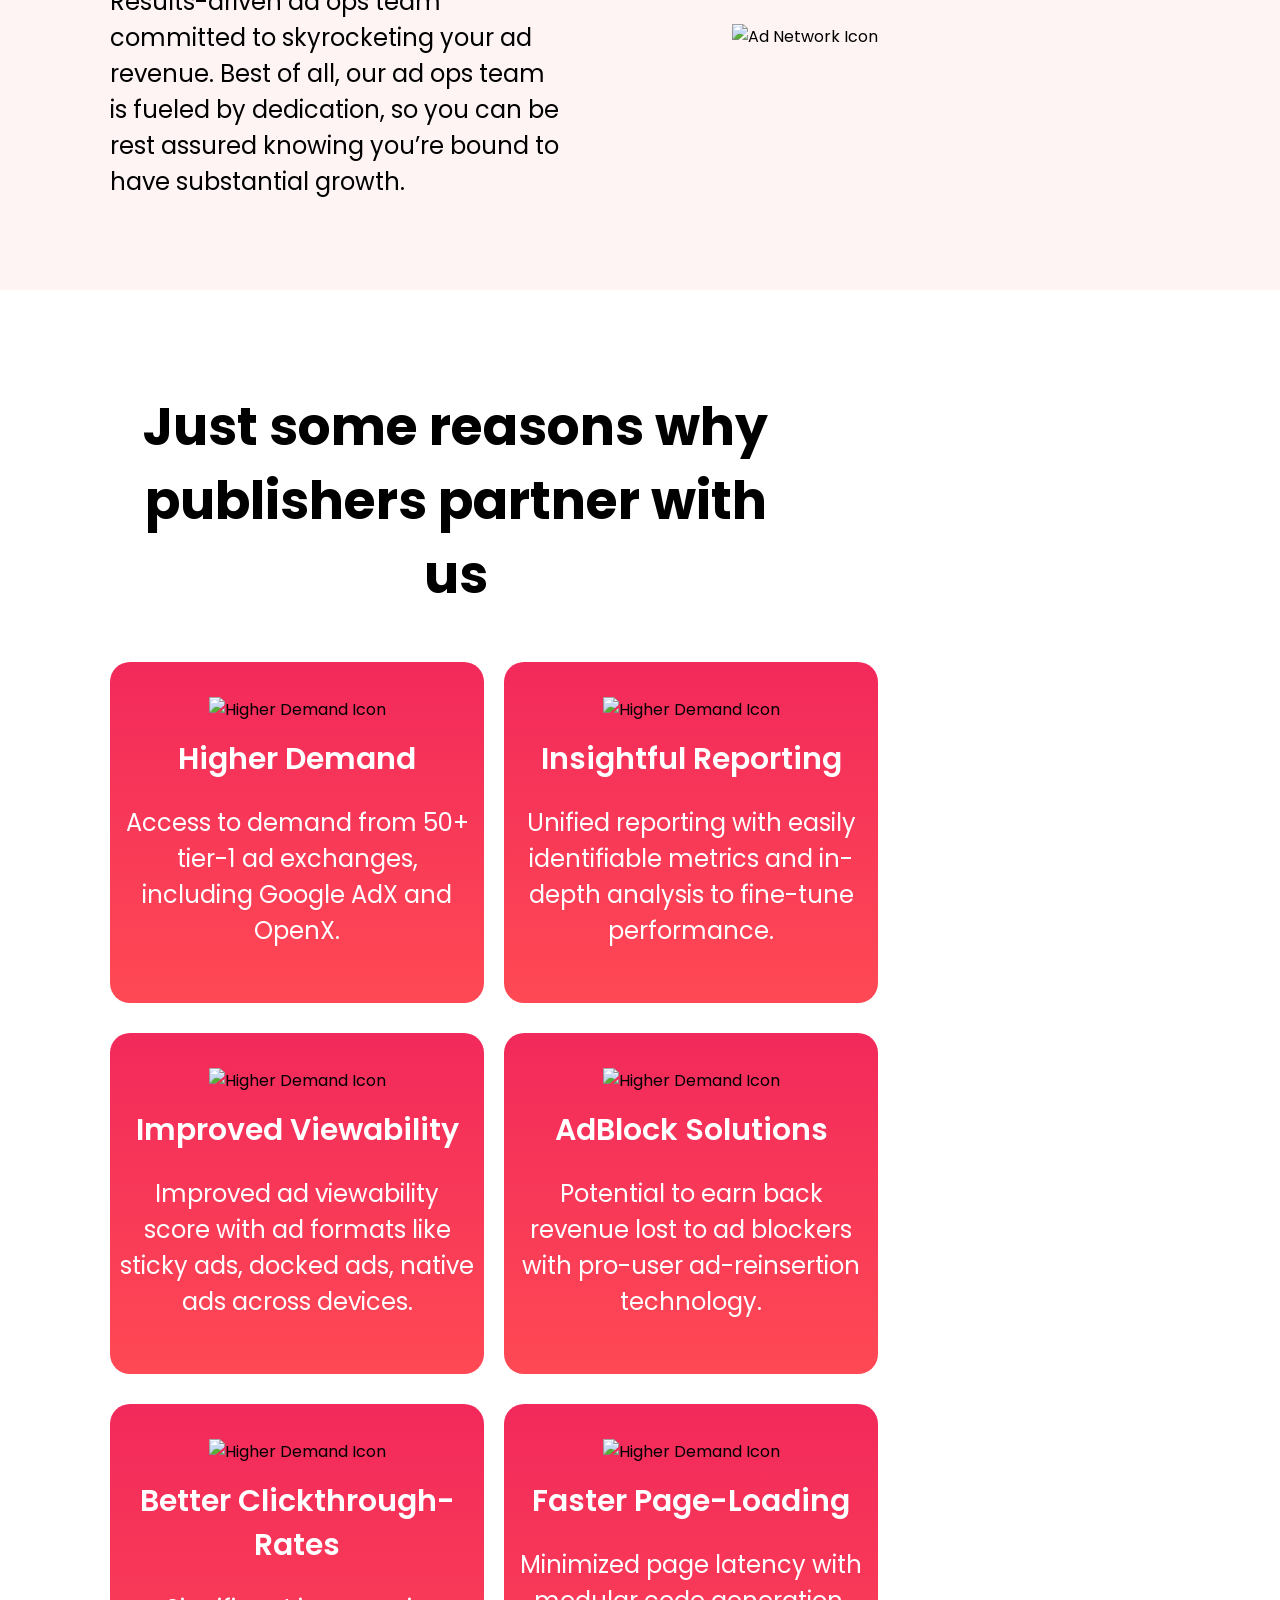
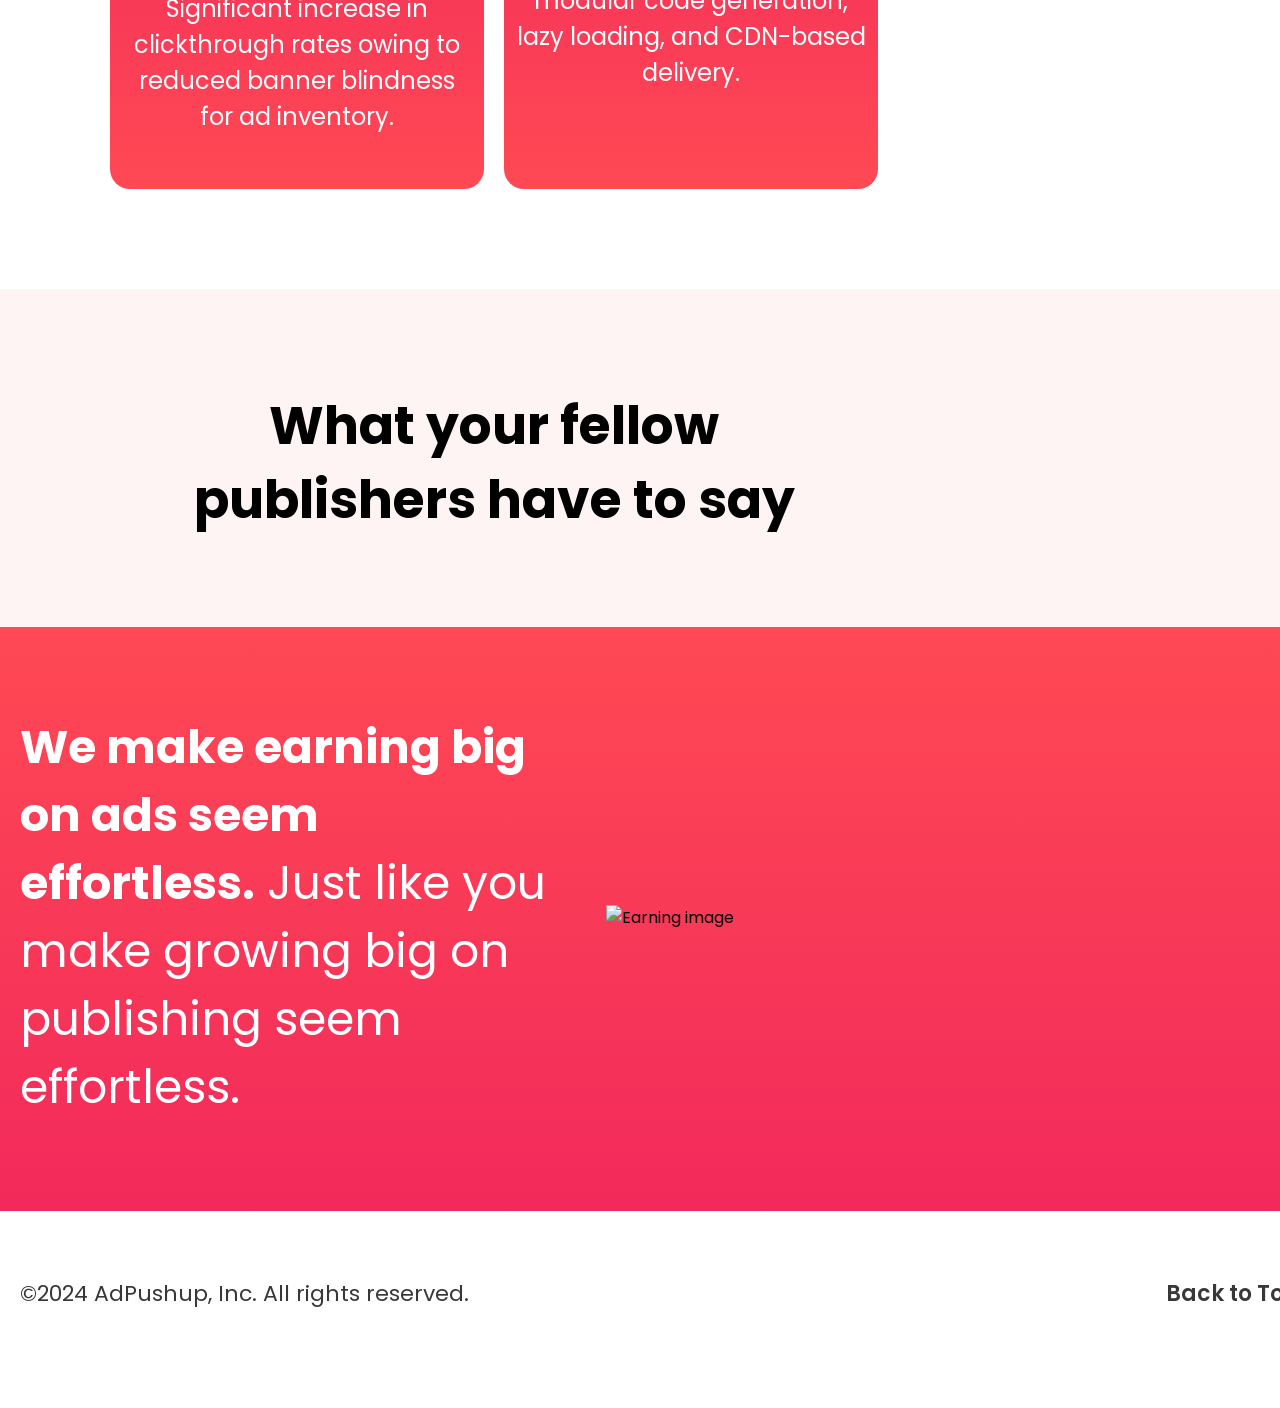
==== commit c7043ced: "Add footer and other sections" ====
--- a/index.html
+++ b/index.html
@@ -15,64 +15,66 @@
   <body>
     <!-- Hero Section -->
     <section id="hero-section" class="hero-main_wrapper fade-in">
-      <img
-        class="main_logo"
-        src="https://www.adpushup.com/publisher/wp-content/uploads/2021/06/AdPushup_Logo_New_Reverse.svg"
-        alt=""
-      />
-
-      <h2 class="hero_text">
-        Grow your ad revenue by more than 40% with Google's Premier Certified
-        Publishing Partner
-      </h2>
-
-      <div class="facilities_main_wrapper">
-        <div class="facility_item">✅ Exclusive access to direct deals.</div>
-        <div class="facility_item">
-          ✅ Increased competition for your ad inventory.
-        </div>
-        <div class="facility_item">
-          ✅ Ad fraud detection with Google policy compliance.
-        </div>
-      </div>
-
-      <div class="swiper-container logo-slider">
-        <div class="swiper-wrapper">
-          <div class="swiper-slide">
-            <img
-              src="https://www.adpushup.com/publisher/wp-content/uploads/2021/06/3.png"
-              alt="NDTV Logo"
-            />
-          </div>
-          <div class="swiper-slide">
-            <img
-              src="https://www.adpushup.com/publisher/wp-content/uploads/2021/06/5.png"
-              alt="Newsweek Logo"
-            />
-          </div>
-          <div class="swiper-slide">
-            <img
-              src="https://www.adpushup.com/publisher/wp-content/uploads/2021/06/6.png"
-              alt="GSM Arena Logo"
-            />
-          </div>
-          <div class="swiper-slide">
-            <img
-              src="https://www.adpushup.com/publisher/wp-content/uploads/2021/06/3.png"
-              alt="NDTV Logo"
-            />
-          </div>
-          <div class="swiper-slide">
-            <img
-              src="https://www.adpushup.com/publisher/wp-content/uploads/2021/06/5.png"
-              alt="Newsweek Logo"
-            />
-          </div>
-          <div class="swiper-slide">
-            <img
-              src="https://www.adpushup.com/publisher/wp-content/uploads/2021/06/6.png"
-              alt="GSM Arena Logo"
-            />
+      <div style="max-width: 1300px; margin: 0 auto">
+        <img
+          class="main_logo"
+          src="https://www.adpushup.com/publisher/wp-content/uploads/2021/06/AdPushup_Logo_New_Reverse.svg"
+          alt=""
+        />
+
+        <h2 class="hero_text">
+          Grow your ad revenue by more than 40% with Google's Premier Certified
+          Publishing Partner
+        </h2>
+
+        <div class="facilities_main_wrapper">
+          <div class="facility_item">✅ Exclusive access to direct deals.</div>
+          <div class="facility_item">
+            ✅ Increased competition for your ad inventory.
+          </div>
+          <div class="facility_item">
+            ✅ Ad fraud detection with Google policy compliance.
+          </div>
+        </div>
+
+        <div class="swiper-container logo-slider">
+          <div class="swiper-wrapper">
+            <div class="swiper-slide">
+              <img
+                src="https://www.adpushup.com/publisher/wp-content/uploads/2021/06/3.png"
+                alt="NDTV Logo"
+              />
+            </div>
+            <div class="swiper-slide">
+              <img
+                src="https://www.adpushup.com/publisher/wp-content/uploads/2021/06/5.png"
+                alt="Newsweek Logo"
+              />
+            </div>
+            <div class="swiper-slide">
+              <img
+                src="https://www.adpushup.com/publisher/wp-content/uploads/2021/06/6.png"
+                alt="GSM Arena Logo"
+              />
+            </div>
+            <div class="swiper-slide">
+              <img
+                src="https://www.adpushup.com/publisher/wp-content/uploads/2021/06/3.png"
+                alt="NDTV Logo"
+              />
+            </div>
+            <div class="swiper-slide">
+              <img
+                src="https://www.adpushup.com/publisher/wp-content/uploads/2021/06/5.png"
+                alt="Newsweek Logo"
+              />
+            </div>
+            <div class="swiper-slide">
+              <img
+                src="https://www.adpushup.com/publisher/wp-content/uploads/2021/06/6.png"
+                alt="GSM Arena Logo"
+              />
+            </div>
           </div>
         </div>
       </div>
@@ -122,183 +124,189 @@
     </section>
 
     <!-- Features section -->
-    <section class="features-section">
-      <div style="max-width: 768px; width: 100%">
-        <h2 class="fade-in-section">All the good things you get access to</h2>
-
-        <div class="feature_items">
-          <div class="feature-item fade-in-section">
-            <div class="feature-content">
-              <div style="display: flex; align-items: center">
-                <div class="feature-number">
-                  <span>1</span>
-                </div>
-
-                <h3 class="feature-heading">30+ Ad Networks</h3>
-              </div>
-
-              <div class="feature-text">
-                <p>
-                  Maximize competition for your ad inventory with premium ad
-                  networks including CPM ad networks and gain access to demand
-                  from top players like Google, Amazon, Xander, Index Exchange,
-                  etc.
-                </p>
-              </div>
-            </div>
-            <div class="feature-icon">
-              <img
-                src="https://www.adpushup.com/publisher/wp-content/uploads/2021/06/New-Ad-Networks-1.png"
-                alt="Ad Network Icon"
-                width="215"
-                height="215"
-              />
-            </div>
-          </div>
-
-          <div class="feature-item fade-in-section">
-            <div class="feature-content">
-              <div style="display: flex; align-items: center">
-                <div class="feature-number">
-                  <span>2</span>
-                </div>
-
-                <h3 class="feature-heading">Improved Page Speed</h3>
-              </div>
-
-              <div class="feature-text">
-                <p>
-                  AdPushup’s bundle size reduction ensures that ads do not
-                  affect the website's core web vitals.
-                </p>
-              </div>
-            </div>
-            <div class="feature-icon">
-              <img
-                src="https://www.adpushup.com/publisher/wp-content/uploads/2021/06/Improved-Paged-Vitals.png"
-                alt="Ad Network Icon"
-                width="215"
-                height="215"
-              />
-            </div>
-          </div>
-
-          <div class="feature-item fade-in-section">
-            <div class="feature-content">
-              <div style="display: flex; align-items: center">
-                <div class="feature-number">
-                  <span>3</span>
-                </div>
-
-                <h3 class="feature-heading">360-Degree Reporting</h3>
-              </div>
-
-              <div class="feature-text">
-                <p>
-                  Find out which ad networks earn the most for you and at what
-                  time of day- all in one dashboard.
-                </p>
-              </div>
-            </div>
-            <div class="feature-icon">
-              <img
-                src="https://www.adpushup.com/publisher/wp-content/uploads/2021/06/360-Analytics-and-Reporting.png"
-                alt="Ad Network Icon"
-                width="215"
-                height="215"
-              />
-            </div>
-          </div>
-
-          <div class="feature-item fade-in-section">
-            <div class="feature-content">
-              <div style="display: flex; align-items: center">
-                <div class="feature-number">
-                  <span>4</span>
-                </div>
-
-                <h3 class="feature-heading">Best AdSense Alternative</h3>
-              </div>
-
-              <div class="feature-text">
-                <p>
-                  Diversify your revenue streams further with Adpushup. Utilize
-                  our unique ad formats, advanced targeting options, to maximize
-                  ad inventory potential and enhance your earnings.
-                </p>
-              </div>
-            </div>
-            <div class="feature-icon">
-              <img
-                src="https://www.adpushup.com/publisher/wp-content/uploads/2023/08/image_2023_08_10T06_28_01_943Z-3-e1723121734849.png"
-                alt="Ad Network Icon"
-                width="215"
-                height="215"
-              />
-            </div>
-          </div>
-
-          <div class="feature-item fade-in-section">
-            <div class="feature-content">
-              <div style="display: flex; align-items: center">
-                <div class="feature-number">
-                  <span>5</span>
-                </div>
-
-                <h3 class="feature-heading">
-                  Access to Premium Demand Partners
-                </h3>
-              </div>
-
-              <div class="feature-text">
-                <p>
-                  Amplify your ad revenue with access to the premium Supply Side
-                  Platforms, connecting you with a wide range of demand sources
-                  and high-quality advertisers.
-                </p>
-              </div>
-            </div>
-            <div class="feature-icon">
-              <img
-                src="https://www.adpushup.com/publisher/wp-content/uploads/2023/08/image_2023_08_10T06_28_06_429Z-3.png"
-                alt="Ad Network Icon"
-                width="215"
-                height="215"
-              />
-            </div>
-          </div>
-
-          <div class="feature-item fade-in-section">
-            <div class="feature-content">
-              <div style="display: flex; align-items: center">
-                <div class="feature-number">
-                  <span>6</span>
-                </div>
-
-                <h3 class="feature-heading">Results-Driven Ad Ops Team</h3>
-              </div>
-
-              <div class="feature-text">
-                <p>
-                  Results-driven ad ops team committed to skyrocketing your ad
-                  revenue. Best of all, our ad ops team is fueled by dedication,
-                  so you can be rest assured knowing you’re bound to have
-                  substantial growth.
-                </p>
-              </div>
-            </div>
-            <div class="feature-icon">
-              <img
-                src="https://www.adpushup.com/publisher/wp-content/uploads/2023/08/networking-1-1-150x150.png"
-                alt="Ad Network Icon"
-                width="215"
-                height="215"
-              />
-            </div>
-          </div>
-        </div>
-      </div>
-    </section>
+    <div style="background-color: #fff4f4">
+      <section
+        class="features-section"
+        style="max-width: 1300px; margin: 0 auto"
+      >
+        <div style="max-width: 768px; width: 100%">
+          <h2 class="fade-in-section">All the good things you get access to</h2>
+
+          <div class="feature_items">
+            <div class="feature-item fade-in-section">
+              <div class="feature-content">
+                <div style="display: flex; align-items: center">
+                  <div class="feature-number">
+                    <span>1</span>
+                  </div>
+
+                  <h3 class="feature-heading">30+ Ad Networks</h3>
+                </div>
+
+                <div class="feature-text">
+                  <p>
+                    Maximize competition for your ad inventory with premium ad
+                    networks including CPM ad networks and gain access to demand
+                    from top players like Google, Amazon, Xander, Index
+                    Exchange, etc.
+                  </p>
+                </div>
+              </div>
+              <div class="feature-icon">
+                <img
+                  src="https://www.adpushup.com/publisher/wp-content/uploads/2021/06/New-Ad-Networks-1.png"
+                  alt="Ad Network Icon"
+                  width="215"
+                  height="215"
+                />
+              </div>
+            </div>
+
+            <div class="feature-item fade-in-section">
+              <div class="feature-content">
+                <div style="display: flex; align-items: center">
+                  <div class="feature-number">
+                    <span>2</span>
+                  </div>
+
+                  <h3 class="feature-heading">Improved Page Speed</h3>
+                </div>
+
+                <div class="feature-text">
+                  <p>
+                    AdPushup’s bundle size reduction ensures that ads do not
+                    affect the website's core web vitals.
+                  </p>
+                </div>
+              </div>
+              <div class="feature-icon">
+                <img
+                  src="https://www.adpushup.com/publisher/wp-content/uploads/2021/06/Improved-Paged-Vitals.png"
+                  alt="Ad Network Icon"
+                  width="215"
+                  height="215"
+                />
+              </div>
+            </div>
+
+            <div class="feature-item fade-in-section">
+              <div class="feature-content">
+                <div style="display: flex; align-items: center">
+                  <div class="feature-number">
+                    <span>3</span>
+                  </div>
+
+                  <h3 class="feature-heading">360-Degree Reporting</h3>
+                </div>
+
+                <div class="feature-text">
+                  <p>
+                    Find out which ad networks earn the most for you and at what
+                    time of day- all in one dashboard.
+                  </p>
+                </div>
+              </div>
+              <div class="feature-icon">
+                <img
+                  src="https://www.adpushup.com/publisher/wp-content/uploads/2021/06/360-Analytics-and-Reporting.png"
+                  alt="Ad Network Icon"
+                  width="215"
+                  height="215"
+                />
+              </div>
+            </div>
+
+            <div class="feature-item fade-in-section">
+              <div class="feature-content">
+                <div style="display: flex; align-items: center">
+                  <div class="feature-number">
+                    <span>4</span>
+                  </div>
+
+                  <h3 class="feature-heading">Best AdSense Alternative</h3>
+                </div>
+
+                <div class="feature-text">
+                  <p>
+                    Diversify your revenue streams further with Adpushup.
+                    Utilize our unique ad formats, advanced targeting options,
+                    to maximize ad inventory potential and enhance your
+                    earnings.
+                  </p>
+                </div>
+              </div>
+              <div class="feature-icon">
+                <img
+                  src="https://www.adpushup.com/publisher/wp-content/uploads/2023/08/image_2023_08_10T06_28_01_943Z-3-e1723121734849.png"
+                  alt="Ad Network Icon"
+                  width="215"
+                  height="215"
+                />
+              </div>
+            </div>
+
+            <div class="feature-item fade-in-section">
+              <div class="feature-content">
+                <div style="display: flex; align-items: center">
+                  <div class="feature-number">
+                    <span>5</span>
+                  </div>
+
+                  <h3 class="feature-heading">
+                    Access to Premium Demand Partners
+                  </h3>
+                </div>
+
+                <div class="feature-text">
+                  <p>
+                    Amplify your ad revenue with access to the premium Supply
+                    Side Platforms, connecting you with a wide range of demand
+                    sources and high-quality advertisers.
+                  </p>
+                </div>
+              </div>
+              <div class="feature-icon">
+                <img
+                  src="https://www.adpushup.com/publisher/wp-content/uploads/2023/08/image_2023_08_10T06_28_06_429Z-3.png"
+                  alt="Ad Network Icon"
+                  width="215"
+                  height="215"
+                />
+              </div>
+            </div>
+
+            <div class="feature-item fade-in-section">
+              <div class="feature-content">
+                <div style="display: flex; align-items: center">
+                  <div class="feature-number">
+                    <span>6</span>
+                  </div>
+
+                  <h3 class="feature-heading">Results-Driven Ad Ops Team</h3>
+                </div>
+
+                <div class="feature-text">
+                  <p>
+                    Results-driven ad ops team committed to skyrocketing your ad
+                    revenue. Best of all, our ad ops team is fueled by
+                    dedication, so you can be rest assured knowing you’re bound
+                    to have substantial growth.
+                  </p>
+                </div>
+              </div>
+              <div class="feature-icon">
+                <img
+                  src="https://www.adpushup.com/publisher/wp-content/uploads/2023/08/networking-1-1-150x150.png"
+                  alt="Ad Network Icon"
+                  width="215"
+                  height="215"
+                />
+              </div>
+            </div>
+          </div>
+        </div>
+      </section>
+    </div>
 
     <!-- Reasons section -->
     <div class="section-reasons">
@@ -397,11 +405,52 @@
       </div>
     </div>
 
+    <!-- Fellow section -->
     <section class="features-section">
-      <div style="max-width: 768px; width: 100%">
-        <h2 class="fade-in-section">What your fellow publishers have to say</h2>
+      <div
+        style="
+          max-width: 768px;
+          width: 100%;
+          display: flex;
+          justify-content: center;
+          align-items: center;
+        "
+      >
+        <h2 class="fade-in-section" style="text-align: center; margin: 0 auto">
+          What your fellow publishers have to say
+        </h2>
       </div>
     </section>
+
+    <!-- Integrates Section -->
+    <!-- <div class="integrates-main">
+      <div class="integrates-section fade-in-section">
+        <p>AdPushup Integrates with Your Current Ad Stack</p>
+        <div></div>
+      </div>
+    </div> -->
+
+    <!-- Earning Section -->
+    <div class="earning-main">
+      <div class="earning-section">
+        <p class="fade-in-section">
+          <span> We make earning big on ads seem effortless.</span> Just like
+          you make growing big on publishing seem effortless.
+        </p>
+
+        <img
+          src="https://www.adpushup.com/publisher/wp-content/uploads/2021/05/footer.png"
+          alt="Earning image"
+          class="fade-in-section"
+        />
+      </div>
+    </div>
+
+    <!-- Footer -->
+    <div class="footer-main">
+      <p>©2024 AdPushup, Inc. All rights reserved.</p>
+      <button>Back to Top</button>
+    </div>
 
     <!-- Demo Form Section -->
     <div class="form-container">
--- a/styles.css
+++ b/styles.css
@@ -13,7 +13,6 @@
     padding: 50px 110px 110px;
     background-color: transparent;
     background-image: linear-gradient(360deg, #ff4954 0%, #f2295b 100%);
-    min-height: calc(100vh - 160px);
 }
 
 .logo {
@@ -343,7 +342,7 @@
     position: fixed;
     top: 20px;
     right: 20px;
-    z-index: 100;
+    z-index: 999999999999999;
 }
 
 .toast.show {
@@ -461,6 +460,87 @@
     transform: translateY(0);
 }
 
+/* Integrates section styles */
+.integrates-main {
+    max-width: 1300px;
+    width: 100%;
+    margin: 0 auto;
+    padding: 90px 20px 94px 20px;
+}
+
+.integrates-main p {
+    text-align: left;
+    color: #554f67;
+    font-family: 'Poppins', Sans-serif;
+    font-size: 28px;
+    font-weight: 500;
+    line-height: 38px;
+}
+
+/* Earning section styles */
+.earning-main {
+    background-color: transparent;
+    background-image: linear-gradient(180deg, #ff4954 0%, #f2295b 100%);
+}
+
+.earning-section {
+    max-width: 1300px;
+    width: 100%;
+    margin: 0 auto;
+    padding: 40px 20px 44px 20px;
+    display: flex;
+    flex-direction: row;
+    gap: 46px;
+    justify-content: flex-start;
+    align-items: center;
+}
+
+.earning-section p {
+    max-width: 540px;
+    font-family: 'Poppins', Sans-serif;
+    font-size: 46px;
+    font-weight: 400;
+    line-height: 68px;
+    color: #fff;
+    letter-spacing: 0px;
+}
+
+.earning-section p span {
+    font-weight: 700;
+}
+
+/* Footer styles */
+.footer-main {
+    max-width: 1300px;
+    width: 100%;
+    margin: 0 auto;
+    padding: 44px 20px 76px 20px;
+    display: flex;
+    flex-direction: row;
+    justify-content: space-between;
+    align-items: center;
+}
+
+.footer-main p {
+    font-family: 'Poppins', Sans-serif;
+    color: #383838;
+    font-size: 22px;
+    line-height: 33px;
+    font-weight: 400;
+}
+
+.footer-main button {
+    font-family: 'Poppins', Sans-serif;
+    font-size: 22px;
+    font-weight: 600;
+    line-height: 33px;
+    fill: #383838;
+    color: #383838;
+    background-color: #ffffff00;
+    padding: 0;
+    border: none;
+}
+
 /* Animations */
 .fade-in {
     opacity: 0;
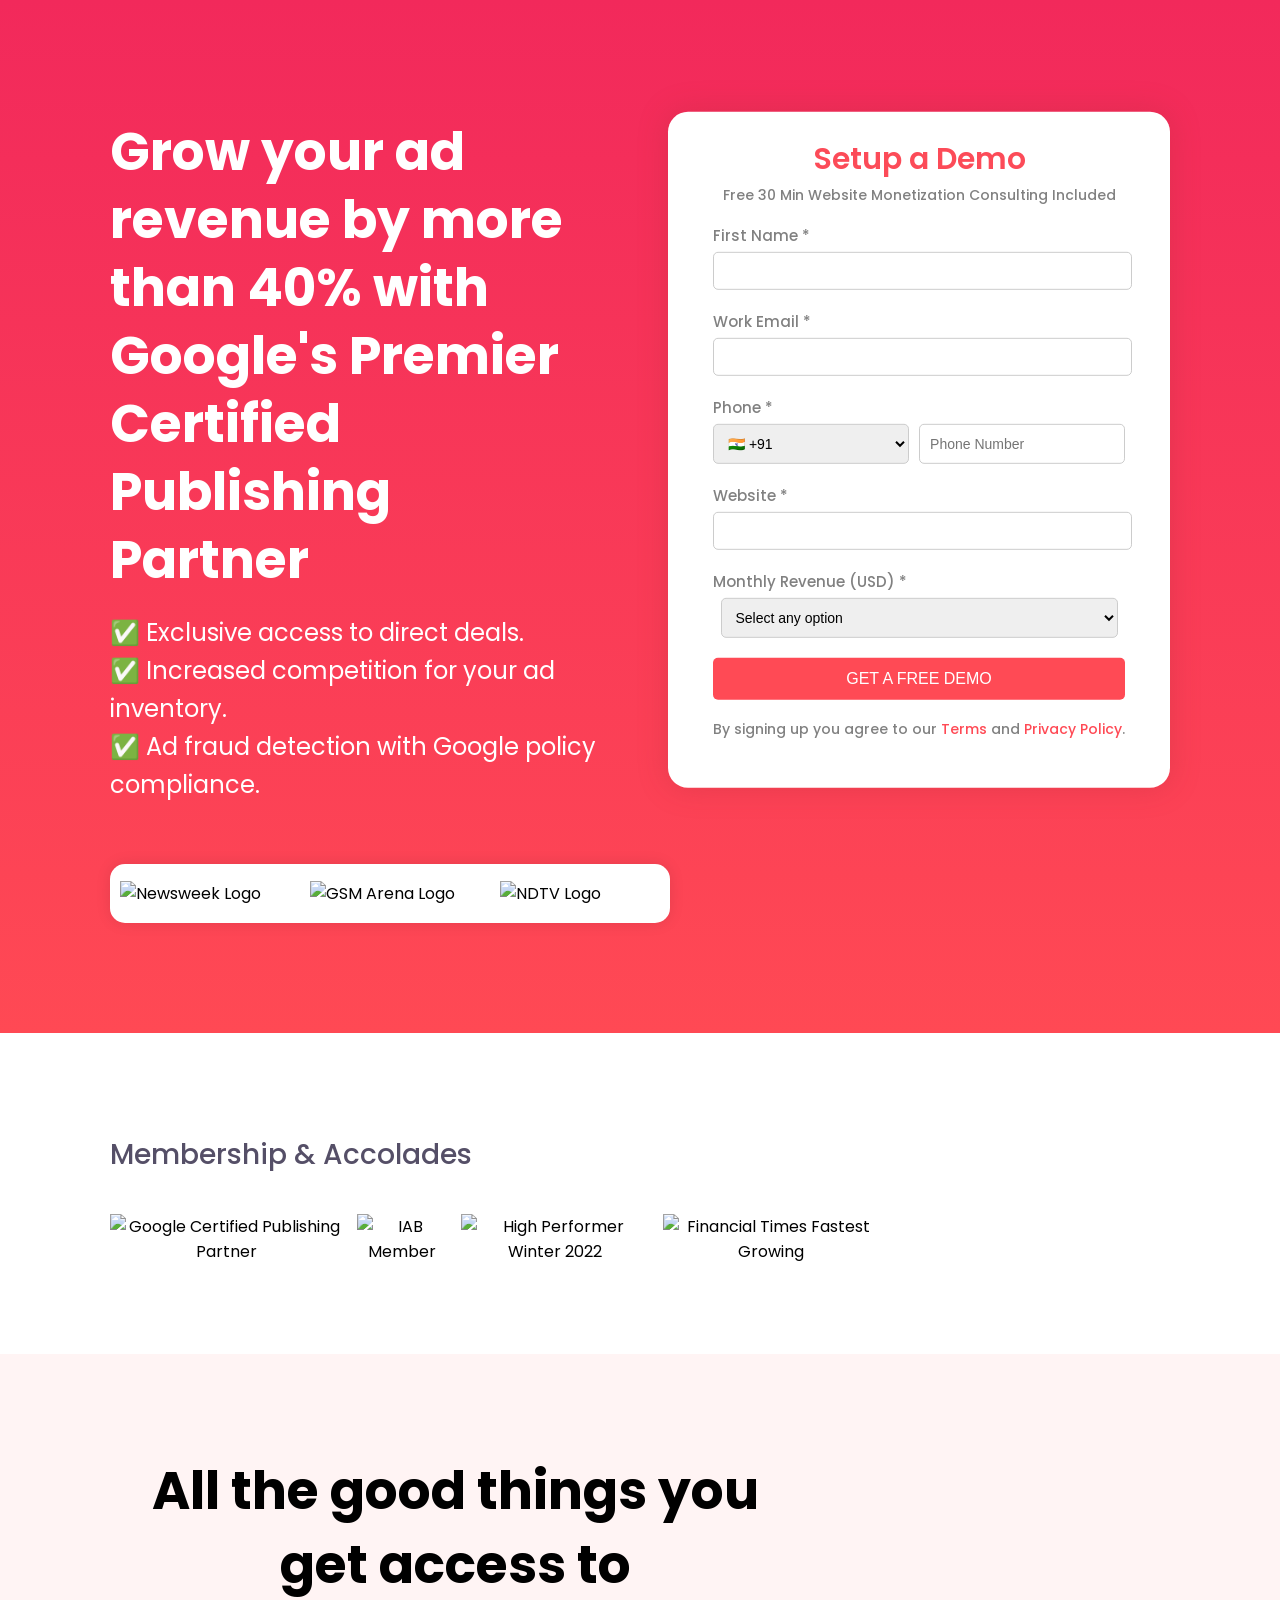
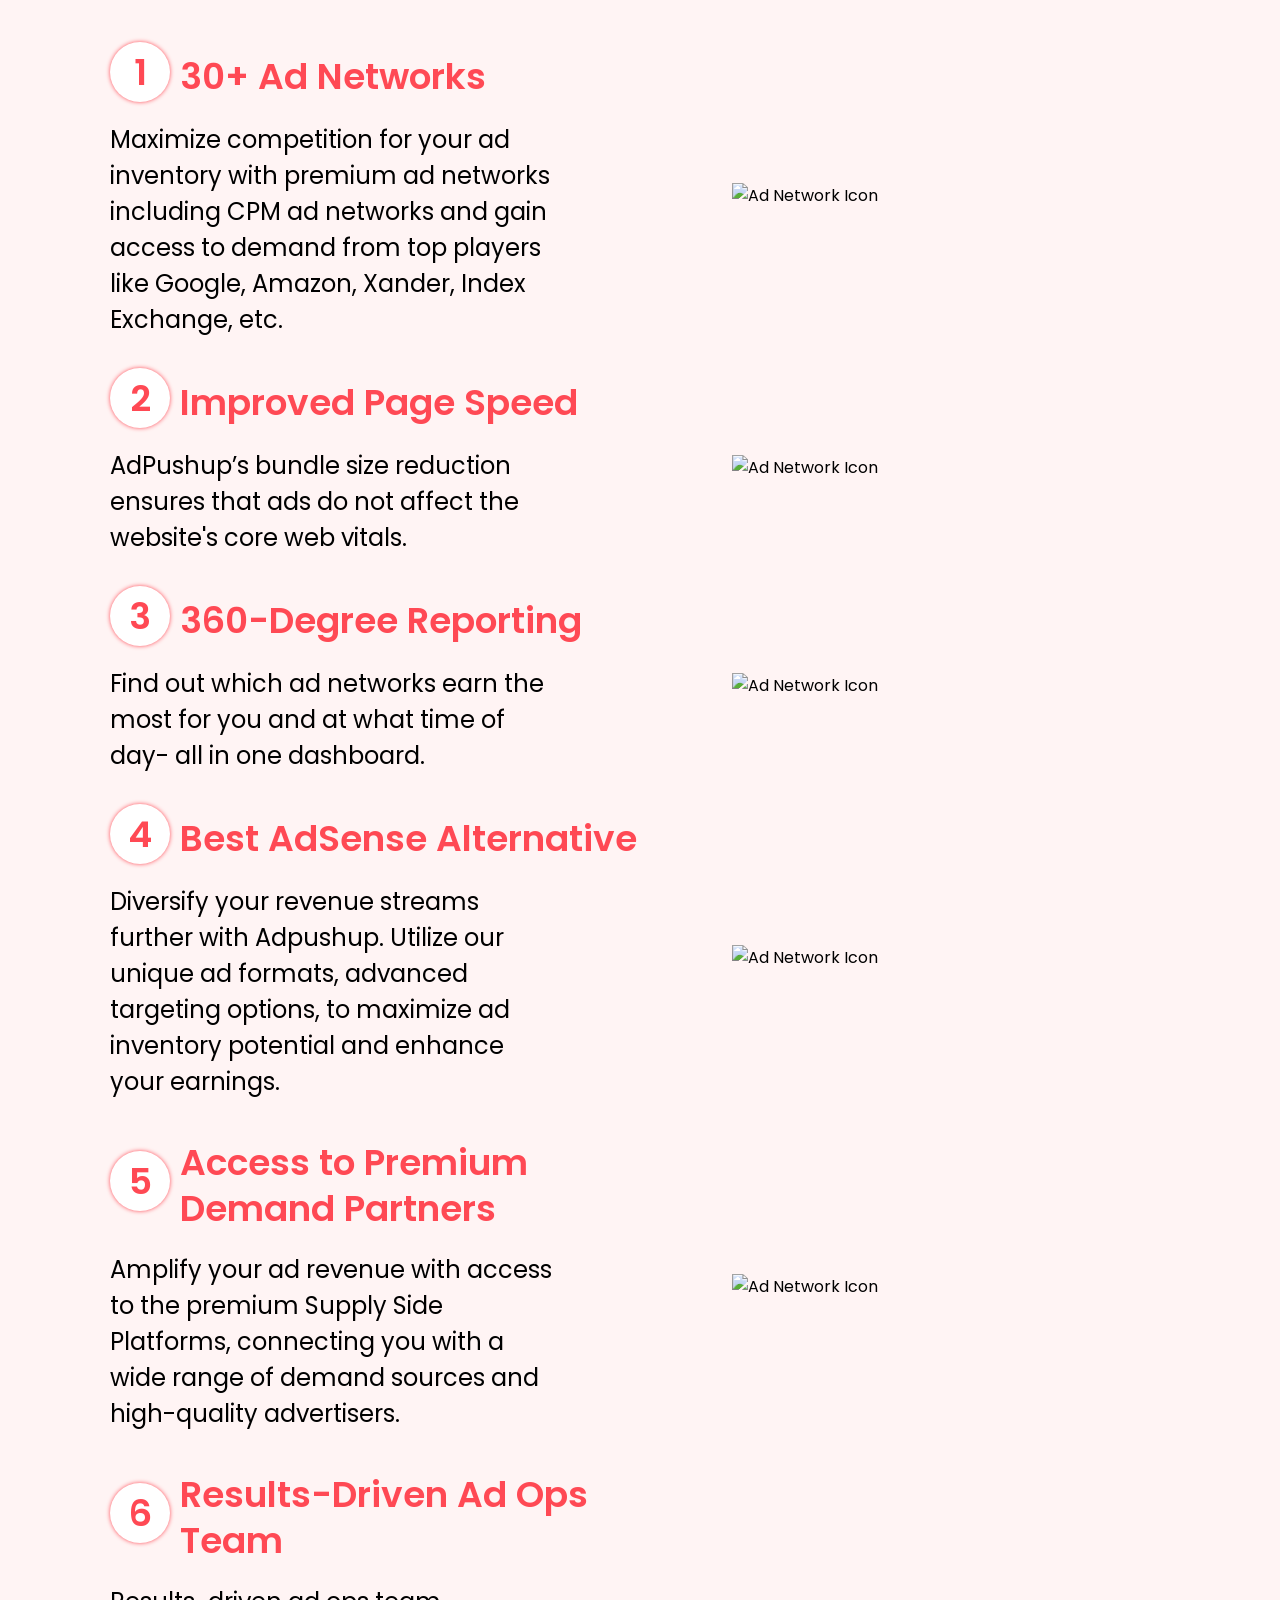
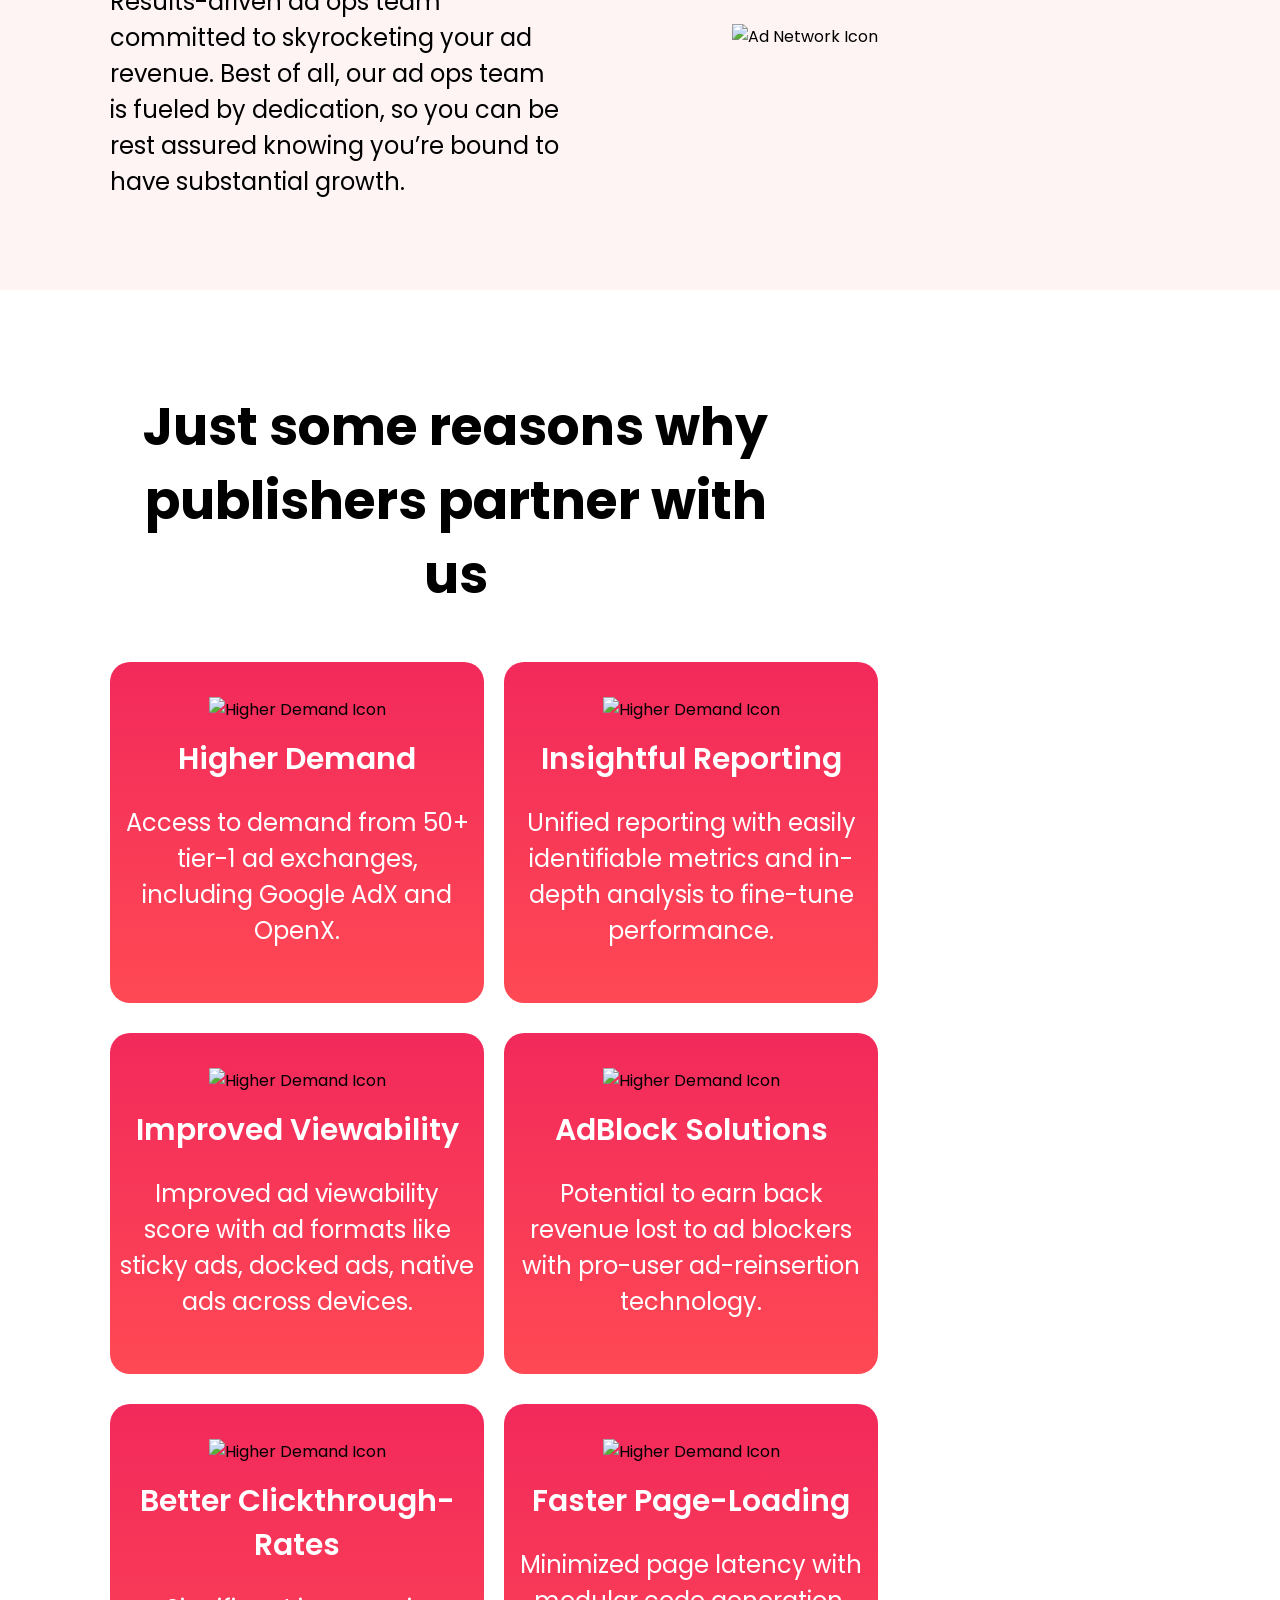
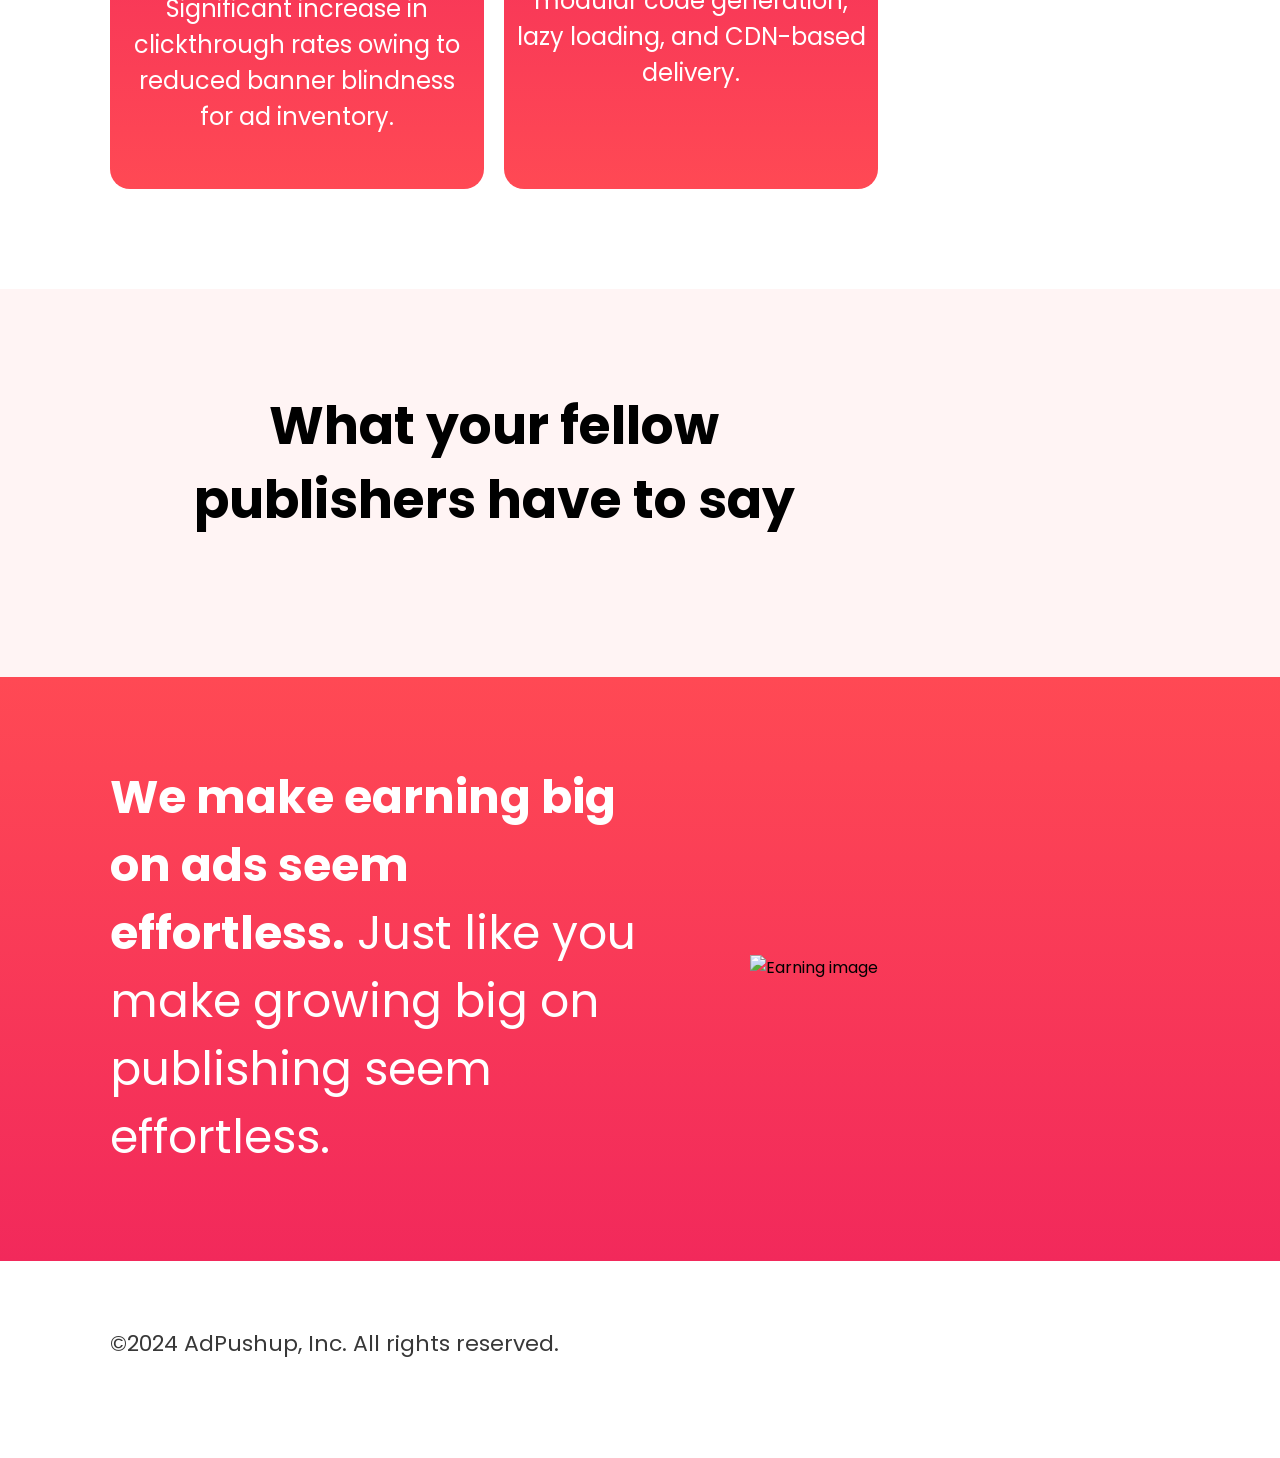
==== commit df38f59a: "Container with adjust" ====
--- a/index.html
+++ b/index.html
@@ -15,7 +15,7 @@
   <body>
     <!-- Hero Section -->
     <section id="hero-section" class="hero-main_wrapper fade-in">
-      <div style="max-width: 1300px; margin: 0 auto">
+      <div>
         <img
           class="main_logo"
           src="https://www.adpushup.com/publisher/wp-content/uploads/2021/06/AdPushup_Logo_New_Reverse.svg"
@@ -125,10 +125,7 @@
 
     <!-- Features section -->
     <div style="background-color: #fff4f4">
-      <section
-        class="features-section"
-        style="max-width: 1300px; margin: 0 auto"
-      >
+      <section class="features-section">
         <div style="max-width: 768px; width: 100%">
           <h2 class="fade-in-section">All the good things you get access to</h2>
 
@@ -416,19 +413,9 @@
           align-items: center;
         "
       >
-        <h2 class="fade-in-section" style="text-align: center; margin: 0 auto">
-          What your fellow publishers have to say
-        </h2>
+        <h2 class="fade-in-section">What your fellow publishers have to say</h2>
       </div>
     </section>
-
-    <!-- Integrates Section -->
-    <!-- <div class="integrates-main">
-      <div class="integrates-section fade-in-section">
-        <p>AdPushup Integrates with Your Current Ad Stack</p>
-        <div></div>
-      </div>
-    </div> -->
 
     <!-- Earning Section -->
     <div class="earning-main">
@@ -449,7 +436,6 @@
     <!-- Footer -->
     <div class="footer-main">
       <p>©2024 AdPushup, Inc. All rights reserved.</p>
-      <button>Back to Top</button>
     </div>
 
     <!-- Demo Form Section -->
--- a/styles.css
+++ b/styles.css
@@ -39,7 +39,7 @@
 
 .facilities_main_wrapper {
     color: #fff;
-    font-family: "Poppins", Sans-serif;
+    font-family: 'Poppins', Sans-serif;
     font-size: 24px;
     font-weight: 400;
     text-transform: none;
@@ -78,7 +78,6 @@
     object-fit: contain;
 }
 
-
 /* Membership & Accolades Section styles */
 .membership-section {
     width: 80%;
@@ -93,7 +92,7 @@
     margin-bottom: 40px;
     text-align: left;
     color: #554f67;
-    font-family: "Poppins", Sans-serif;
+    font-family: 'Poppins', Sans-serif;
     font-size: 28px;
     font-weight: 500;
     line-height: 38px;
@@ -171,7 +170,7 @@
     line-height: 62px;
     margin-right: 10px;
     background: #fff;
-    font-family: "Poppins", Sans-serif;
+    font-family: 'Poppins', Sans-serif;
     font-size: 36px;
     margin-top: -10px;
     color: #ff4954;
@@ -179,7 +178,7 @@
 
 .feature-heading {
     color: #ff4954;
-    font-family: "Poppins", Sans-serif;
+    font-family: 'Poppins', Sans-serif;
     font-size: 36px;
     font-weight: 600;
     text-transform: none;
@@ -191,7 +190,7 @@
 
 .feature-text {
     color: #000;
-    font-family: "Poppins", Sans-serif;
+    font-family: 'Poppins', Sans-serif;
     font-size: 24px;
     font-weight: 400;
     line-height: 36px;
@@ -259,11 +258,12 @@
 #demoForm {
     display: flex;
     flex-direction: column;
+    width: 100%;
     gap: 20px;
 }
 
 #demoForm h2 {
-    color: #FF4A55;
+    color: #ff4a55;
 }
 
 #demoForm p {
@@ -283,21 +283,22 @@
 
 #demoForm input,
 #demoForm select {
-    width: 100%;
+    width: 100% !important;
     padding: 10px;
     border: 1px solid #ccc;
     border-radius: 5px;
     font-size: 14px;
+    max-width: 397px !important;
 }
 
 #demoForm input:focus,
 #demoForm select:focus {
-    border-color: #FF4A55;
+    border-color: #ff4a55;
     outline: none;
 }
 
 #demoForm button {
-    background-color: #FF4A55;
+    background-color: #ff4a55;
     color: white;
     border: none;
     padding: 12px;
@@ -316,7 +317,7 @@
 }
 
 .phone-input select {
-    width: 130px !important;
+    max-width: 130px !important;
     margin-right: 10px;
 }
 
@@ -327,7 +328,7 @@
 }
 
 .terms a {
-    color: #FF4A55;
+    color: #ff4a55;
     text-decoration: none;
 }
 
@@ -406,7 +407,7 @@
 
 .card h3 {
     color: #fff;
-    font-family: "Poppins", Sans-serif;
+    font-family: 'Poppins', Sans-serif;
     font-size: 30px;
     font-weight: 600;
     line-height: 44px;
@@ -416,7 +417,7 @@
 
 .card p {
     color: #fff;
-    font-family: "Poppins", Sans-serif;
+    font-family: 'Poppins', Sans-serif;
     font-size: 24px;
     font-weight: 400;
     line-height: 36px;
@@ -433,7 +434,6 @@
         max-width: 350px;
     }
 }
-
 
 @keyframes fadeInOut {
 
@@ -484,13 +484,12 @@
 }
 
 .earning-section {
-    max-width: 1300px;
     width: 100%;
     margin: 0 auto;
-    padding: 40px 20px 44px 20px;
+    padding: 40px 110px 44px;
     display: flex;
     flex-direction: row;
-    gap: 46px;
+    gap: 100px;
     justify-content: flex-start;
     align-items: center;
 }
@@ -511,10 +510,9 @@
 
 /* Footer styles */
 .footer-main {
-    max-width: 1300px;
     width: 100%;
     margin: 0 auto;
-    padding: 44px 20px 76px 20px;
+    padding: 44px 110px 76px 110px;
     display: flex;
     flex-direction: row;
     justify-content: space-between;
